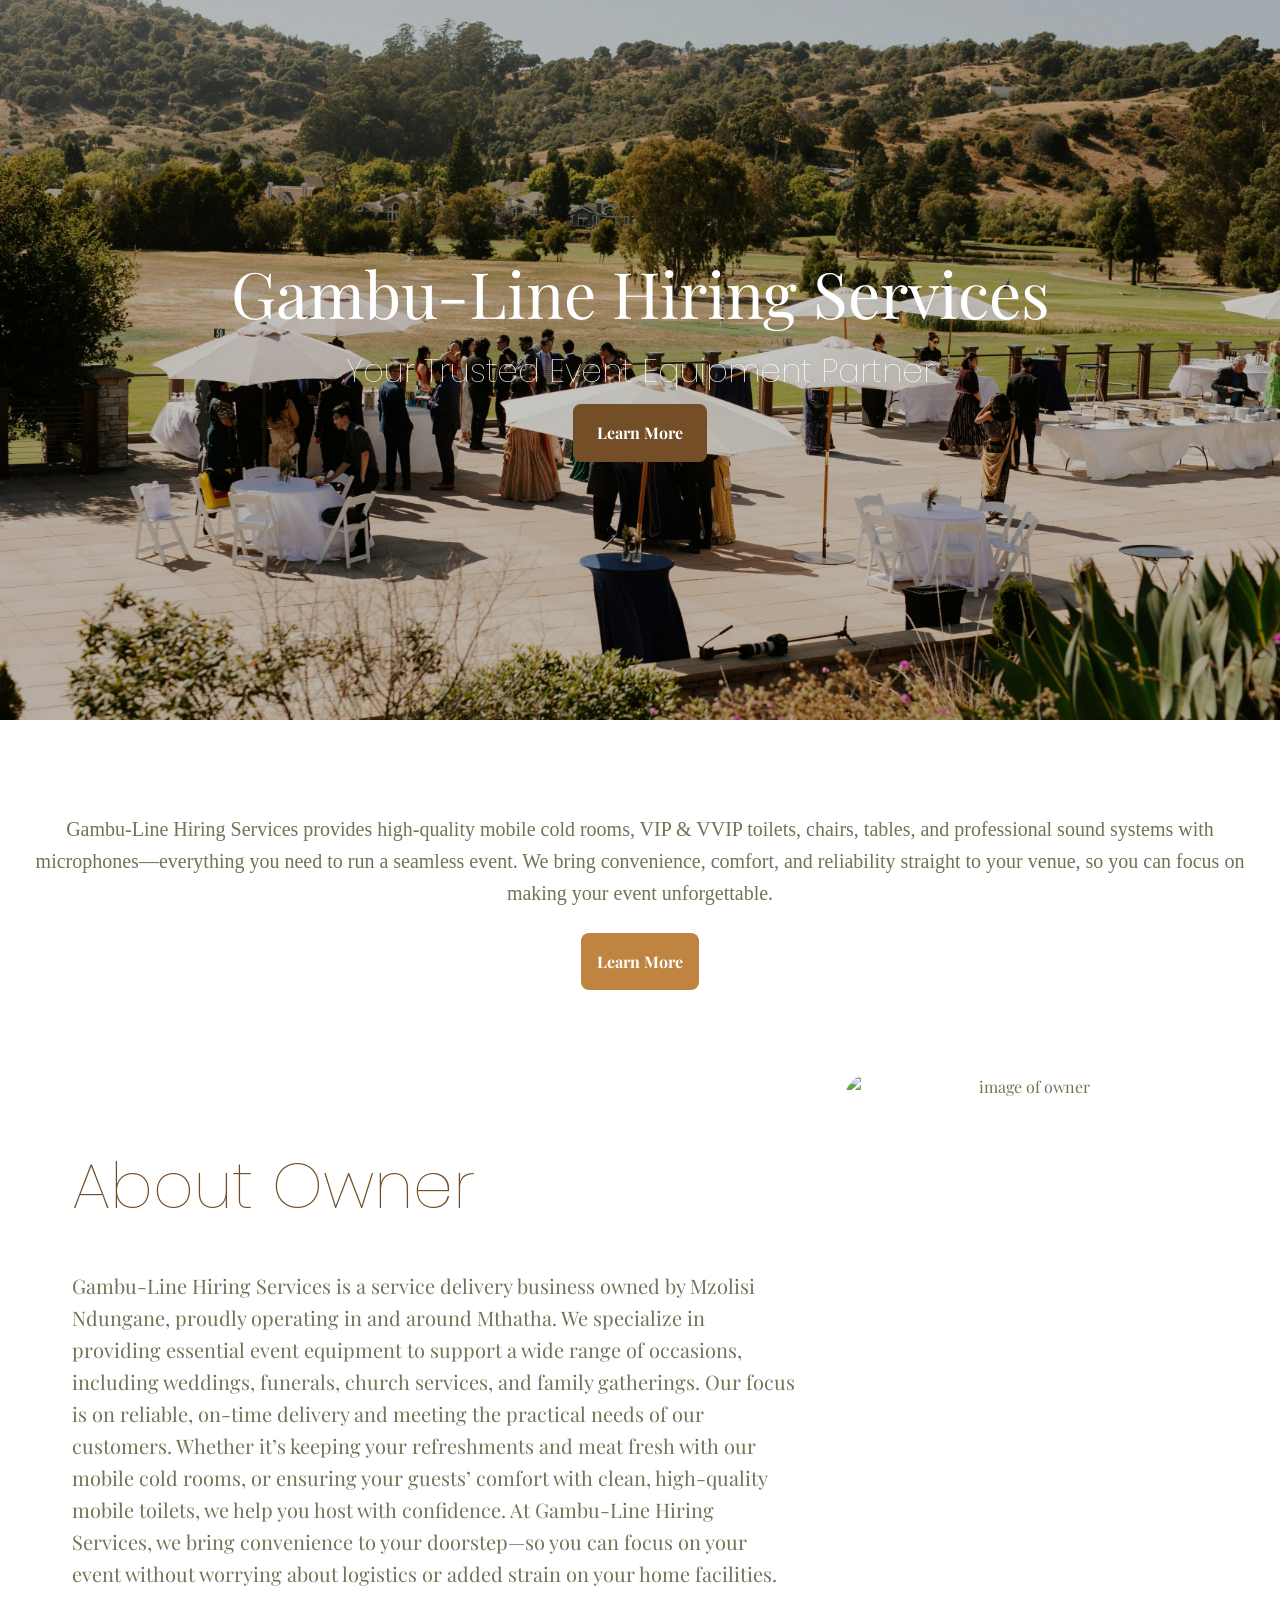
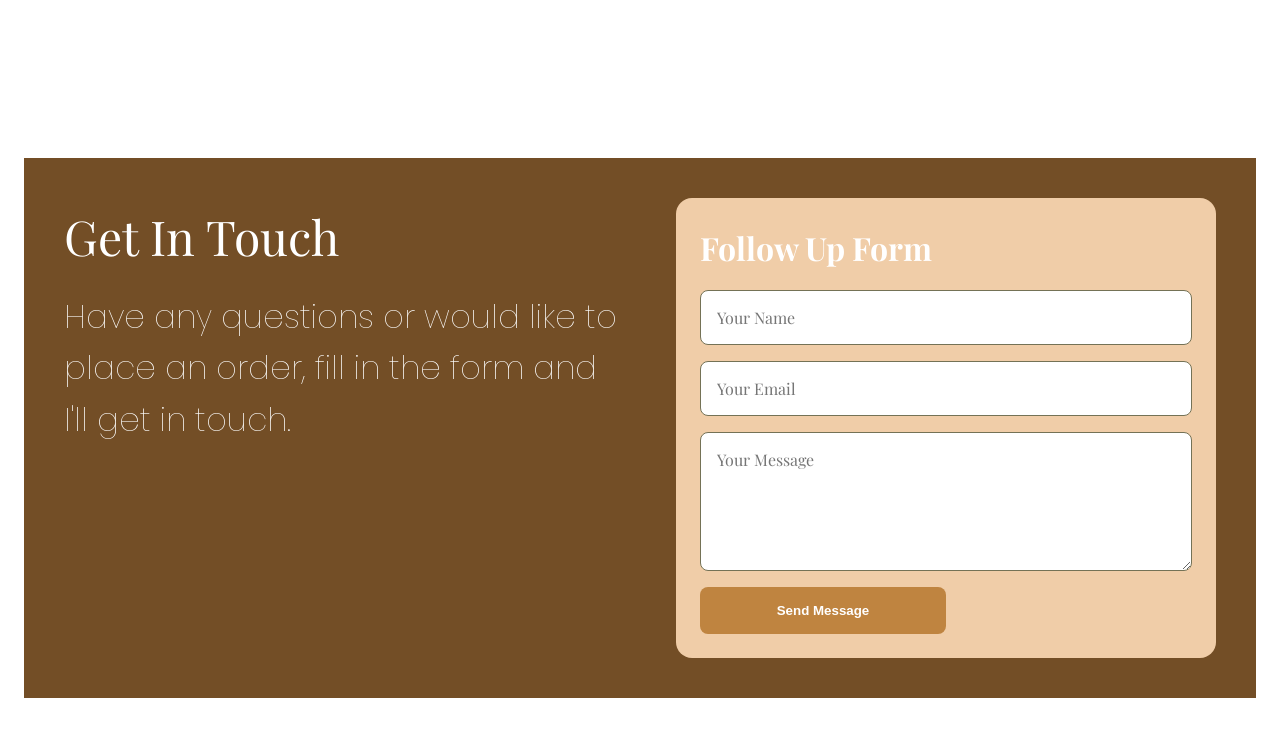
==== index.html @ dad594a6 "updated landing page added landing page background img" ====
<!DOCTYPE html>
<html lang="en">
<head>
    <meta charset="UTF-8">
    <title>Gambu-Line Hiring Services</title>
    <link rel="stylesheet" href="css/style.css">

    <!--  FONT playfair-->
    <link rel="preconnect" href="https://fonts.googleapis.com">
    <link rel="preconnect" href="https://fonts.gstatic.com" crossorigin>
    <link href="https://fonts.googleapis.com/css2?family=Playfair+Display:ital,wght@0,400..900;1,400..900&display=swap" rel="stylesheet">

<!--    font import Poppins-->
    <link rel="preconnect" href="https://fonts.googleapis.com">
    <link rel="preconnect" href="https://fonts.gstatic.com" crossorigin>
    <link href="https://fonts.googleapis.com/css2?family=Poppins:ital,wght@0,100;0,200;0,300;0,400;0,500;0,600;0,700;0,800;0,900;1,100;1,200;1,300;1,400;1,500;1,600;1,700;1,800;1,900&display=swap" rel="stylesheet">

    <script src="js/script.js" defer></script>
</head>
<body>
<main-header
homeLink="#home"
aboutLink="#about"
servicesLink="#services"
contactLink="#contact"
>
</main-header>
<!-- Home Section -->
<div class="home-container" id="home">
    <div class="home-text">
        <h1>Gambu-Line Hiring Services</h1>
        <h4>Your Trusted Event Equipment Partner</h4>

        <a href="#services" class ="cta-button"> Learn More</a>
    </div>
</div>
<!--about business section-->



<!-- Services Section -->
<div id="services" class="service-container">
    <div class="home-text">
    <h1>What We Offer</h1>
    <p> Gambu-Line Hiring Services provides high-quality mobile cold rooms, VIP & VVIP toilets, chairs, tables, and professional sound systems with microphones—everything you need to run a seamless event. We bring convenience, comfort, and reliability straight to your venue, so you can focus on making your event unforgettable.</p>
    <div class="service-content">


        <service-card
                imgLink="img/img5.jpeg"
                itemName="VIP Toilets">
        </service-card>
        <service-card
                imgLink="img/img8.jpeg"
                itemName="VVIP Toilets">
        </service-card>
        <service-card
                imgLink="img/img3.jpeg"
                itemName="Mobile Coldroom">
        </service-card>
        <service-card
                imgLink="img/img7.jpeg"
                itemName="Sound Systems">
        </service-card>
    </div>
    <a class="primary-button" href="html/services.html"> Learn More</a>
</div>
<!-- About Owner Section -->
<div id="about" class="about-container">
    <div class="about-content">
        <h1>About Owner</h1>
        <p>Gambu-Line Hiring Services is a service delivery business owned by Mzolisi Ndungane, proudly operating in and around Mthatha. We specialize in providing essential event equipment to support a wide range of occasions, including weddings, funerals, church services, and family gatherings.

            Our focus is on reliable, on-time delivery and meeting the practical needs of our customers. Whether it’s keeping your refreshments and meat fresh with our mobile cold rooms, or ensuring your guests’ comfort with clean, high-quality mobile toilets, we help you host with confidence.

            At Gambu-Line Hiring Services, we bring convenience to your doorstep—so you can focus on your event without worrying about logistics or added strain on your home facilities.</p>
    </div>
        <img class="about-img" src="img/img2.jpeg" width="400" height="600" alt="image of owner">

</div>
<!-- Contact Section -->
<div class="contact-section" id="contact">
    <div class="contact-content">
        <h3>Get In Touch</h3>
        <h2>Have any questions or would like to place an order, fill in the form and I'll get in touch.</h2>
    </div>
    <div class="contact-form">
            <form action="form.php" method="post" >
                <label>Follow Up Form</label>
                <input type="text" name="name" placeholder="Your Name" required>
                <input type="email" name="email" placeholder="Your Email" required>
                <textarea name="message" placeholder="Your Message" rows="5" required></textarea>
                <button type="submit" class="primary-button" value="submit">Send Message</button>

            </form>
        </div>



</div>
<main-footer></main-footer>

</body>
</html>
---- css/style.css ----
:root {
    /*colours*/
    --primary-colour: white;
    --secondary-color: #BF8440;
    --color-1: #747256;
    --color-2: hsl(31,70%,80%) ;
    --color-3: hsl(31,50%,30%);
    --color-4: darkgreen;

    /*font size*/
    --font-size-base: 1rem;
    --font-size-lg: 1.25rem;
    --font-size-xl: 2rem;
    --font-size-2xl: 3rem;
    --font-size-3xl: 4rem;

    /*border radius*/
    --radius-sm: 0.5rem;
    --radius-md: 1rem;
    --radius-lg: 1.5rem;

    /*padding*/
    --padding-sm: 0.5rem;
    --padding-md: 1rem;
    --padding-lg: 1.5rem;
    --padding-xl:2.5rem ;

    /*margin*/
    --margin-sm: 0.5rem;
    --margin-md: 1rem;
    --margin-lg: 1.5rem;

    /*gap*/
    --gap-sm: 1rem;
    --gap-md: 2rem;
    --gap-lg: 3rem;
}

* {
    margin: 0;
    padding: 0;
    box-sizing: border-box;
}

body {
    font-family: 'Playfair Display', serif;
    background-color: var(--primary-colour);
    color: var(--color-1);
    line-height: 1.6;
}

/*NAVIGATION*/

nav {
    position: sticky; /* Stick to the top */
    top: 0;
    background-color: var(--color-1);
    z-index: 1000; /* Ensure it stays above other content */
    padding: var(--padding-md);
}

nav ul {
    display: flex;
    justify-content: center;
    list-style: none;
    gap: var(--gap-md);
}


nav ul li a {
    text-decoration: none;
    color: var(--primary-colour);
    font-weight: bold;
}
nav a:hover{
    text-decoration: underline;
    color: #BF8440;
}
nav a:active{
    color:var(--color-3)
}

/*Home section*/
#home{
    background-image: linear-gradient(rgba(0, 0, 0, 0.2), rgba(0, 0, 0, 0.2)), url("../img/img9.jpg");
    background-size: cover;
    background-position: center;

}
.home-container {
    display: flex;
    align-items: center;
    text-align: center;
    justify-content: space-between;
    padding: var(--padding-lg);
    min-height: 80vh;
    gap: var(--gap-lg);
    background-color: var(--primary-colour);
}


.home-text {
    flex: 1;
}
.home-text h4 {
font-size: var(--font-size-xl);
    color: var(--primary-colour);
    font-family: Poppins, sans-serif;
    margin-bottom: var(--margin-sm);
    font-weight: lighter;
}

.home-text h1 {
    font-size: var(--font-size-3xl);
    color: var(--primary-colour);
    margin-bottom: var(--margin-md);
    line-height: 1.1;
    font-weight: lighter;
    animation: fadeInDown 1.2s ease-in; /* Heading animation */
}

.home-text p {
    margin-bottom: var(--margin-lg);
    font-family: SansSerif;
    font-size: var(--font-size-lg);
    animation: fadeInDown 0.6s ease-in; /* Subtext animation */
}

/* Keyframes for easing elements into the page */
@keyframes fadeInDown {
    from {
        transform: translateY(-50px);
        opacity: 0;
    }
    to {
        opacity: 1;
        transform: translateY(0);
    }
}

.cta-button {
    display: inline-block;
    padding: var(--padding-md) var(--padding-lg);
    background-color: var(--color-3);
    color: white;
    text-decoration: none;
    border-radius: var(--radius-sm);
    font-weight: bold;
}
.cta-button:hover{
    background-color: hsl(31,60%,20%);
    transform: translateY(-5px);
    transition: all 0.3s ease-in-out;

}

.home-img {
    flex: 1;
    display: flex;
    justify-content: center;

}

.home-img img {
    max-width: 100%;
    border-radius: var(--radius-md);
    animation:  fadeInDown 1.6s ease-in; /* Image fade animation */
}


/*SERVICE SECTION*/
.service-container h1{
    text-align: center;
    font-weight: lighter;
    font-family: Poppins, sans-serif;
    color: var(--primary-colour);
    font-size: var(--font-size-2xl);

}
.service-container{
    background-color: var(--primary-colour);
    padding: var(--padding-lg);
    flex-direction: column;
    text-align: center; /* Center the inline-flex cards */
}
.card-container {
    display: inline-flex; /* Allow cards to sit next to each other */
    flex-direction: column; /* Keep image and text stacked vertically */
    align-items: center; /* Center content within the card */
    padding: var(--padding-md); /* Internal padding */
    border-radius: var(--radius-md); /* Rounded corners */
    background-color: var(--color2);
    margin: var(--margin-md); /* Space between cards */
    max-width: 300px; /* Limit card width */
    vertical-align: top; /* Align cards at the top if they have different heights */
}

.card-container:hover {
    transform: translateY(-5px);
}

.card-img img {
    border-radius: var(--radius-md);
    object-fit: cover;
    margin-bottom: var(--margin-sm);
}

.card-content p {
    font-weight: bold;
    color: var(--primary-colour);
    font-size: var(--font-size-lg);
}
.primary-button{
    display: inline-block;
    padding:var(--padding-md);
    background-color: var(--secondary-color);
    color: white;
    text-decoration: none;
    border-radius: var(--radius-sm);
    font-weight: bold;
}
.primary-button:hover{
    background-color: var(--color-1);
}
/*Service Page*/
.services-landing-page {
    background-size: cover;
    background-position: center;
    width: 100%;
    min-height: 100vh;
    display: flex;
    justify-content: center;
    align-items: center;
    text-align: center;
    padding: var(--padding-lg);
}

.services-landing-content {
    color: var(--secondary-color);
    max-width: 800px;
}

.services-landing-content h2 {
    font-size: var(--font-size-2xl);
    margin-bottom: var(--margin-md);
    color: var(--primary-colour);
}

.services-landing-content p {
    font-size: var(--font-size-lg);
    font-family: Poppins, sans-serif;
    margin-bottom: var(--margin-md);
}

.cta-button {
    display: inline-block;
    padding: var(--padding-md) var(--padding-lg);
}


.services-page {
    background: var(--primary-colour);
    filter: brightness(70%);
    padding: var(--padding-lg);
    width: 100%;
}

.service-page-content {
    display: flex;
    flex-wrap: nowrap;
    justify-content: flex-start;
    align-items: stretch;
    gap: var(--gap-md);
    overflow-x: auto;
    padding: var(--padding-md) 0;
    scrollbar-width: thin;
    scrollbar-color: var(--secondary-color) transparent;
}

.service-page-content::-webkit-scrollbar {
    height: 8px;
}

.service-page-content::-webkit-scrollbar-thumb {
    background-color: var(--secondary-color);
    border-radius: var(--radius-sm);
}

.card-container-2{
    display: flex;
    flex-direction: column;
    flex: 0 0 auto;
    padding: var(--padding-md);
    border-radius: var(--radius-md);
    background-color: var(--color-2);
    box-shadow: 0 4px 8px rgba(0, 0, 0, 0.3);
    margin: var(--margin-sm);
    width: 450px;
    max-width: 80vw;
}
.card-container-2:hover{
    transform: translateY(-5px);
}

.card-container-2 ul{
    justify-content: center;
    color: var(--primary-colour);
    font-size:var(--font-size-lg);
    padding-left: var(--padding-md);
}
.card-container-2 h2 {
    text-align: center;
    color: var(--secondary-color);
    font-size: var(--font-size-xl);
    margin-bottom: var(--margin-md);
}

.card-container-2 .card-img img {
    border-radius: var(--radius-md);
    object-fit: cover;
    width: 100%;
    margin-bottom: var(--margin-md);
}

.services-page h1{
    font-size: var(--font-size-2xl);
    text-align: center;
    font-family: Poppins, sans-serif;
    color: var(--secondary-color);
    font-weight: normal;
}
.services-page-img{
    object-fit:cover;
    width: 100%;
    display: block;
    height: 100%;
    filter: brightness(70%);
}

/*About section*/
.about-container{
    display: inline-flex;
    flex-direction: row;
    padding: var(--padding-lg);
    min-height: 80vh;
    align-items: center;
    gap: var(--gap-lg);
    margin: var(--margin-lg);
}

.about-content{
    flex: 2; /* Take up 50% of the space */
    display: flex;
    flex-direction: column;
    gap: var(--gap-md);
}

.about-img {
    flex: 1; /* Take up 50% of the space */
    border-radius: var(--radius-lg);
    object-fit: cover;
    width: 100%; /* Ensure it fills its flex container */

}

.about-container h1{
    text-align: left;
    font-size: var(--font-size-3xl);
    color: var(--color-3);
    font-weight: lighter;
}

.about-container p{
    margin-bottom: var(--margin-lg);
    text-align: left;
    font-size: var(--font-size-lg);
}
/*form*/
.contact-section {
    padding: var(--padding-xl);
    background-color: var(--color-3);
    text-align: left;
    margin-bottom: var(--margin-lg);
    min-height: 60vh;
    gap:var(--gap-lg);
    display: flex;
    flex-direction: row;

}

.contact-content {
    text-align: left;
    width: 100%;
    display: flex;
    flex-direction: column;
    /*flex:1;*/
    justify-items: center;
    color: var(--primary-colour);
}

.contact-content h3 {
    font-size: var(--font-size-2xl);
    margin-bottom: var(--margin-md);
    align-items: center;
    font-weight: lighter;
}

.contact-content h2 {
    margin-bottom: var(--margin-lg);
    display: flex;
    font-family: Poppins, sans-serif;
    font-size: var(--font-size-xl);
    font-weight: lighter;
}

.contact-form form {
    display: flex;
    flex: 0.5;
    background-color: var(--color-2);
    flex-direction: column;
    gap: var(--gap-sm);
    width: 60vh;
    border-radius: var(--radius-md);
    padding: var(--padding-lg);
}

.contact-form input,
.contact-form textarea {
    width: 100%;
    padding: var(--padding-md);
    border: 1px solid var(--color-1);
    border-radius: var(--radius-sm);
    font-family: 'Playfair Display', serif;
    font-size: var(--font-size-base);
}

.contact-form button {
    cursor: pointer;
    border: none;
    width: 50%;
}
.contact-form label{
    font-size: var(--font-size-xl);
    font-weight: bold;
    color:var(--primary-colour)
}


/*Footer*/
.footer-container{
    background-color: var(--color-1);
    padding: var(--padding-lg);
    flex-direction: column;
    text-align: center; /* Center the inline-flex cards */
}
.footer-content{
    display: flex;
    color: var(--primary-colour);
    flex-direction: row;
    text-align: left;
    gap: var(--gap-lg);
    justify-content: space-evenly;
    font-family: 'SansSerif';
}
.footer-content h3{
    font-size: var(--font-size-xl);
}
.footer-content p{
    font-size: var(--font-size-lg);
}


/*make the website responsive*/
@media (max-width: 768px) {
    :root {
        --font-size-3xl: 2rem;
        --font-size-2xl: 1.5rem;
        --font-size-xl: 1.25rem;
        --font-size-lg: 1.125rem;
        --font-size-base: 1rem;
    }

    .home-container, 
    .about-container, 
    .contact-section {
        flex-direction: column;
        text-align: center;
    }

    .home-text, .about-content, .contact-content {
        flex: none;
        width: 100%;
        height: 100%;
        font-size: var(--font-size-base);
    }
    .home-text{
        text-align: left;
    }

    .home-img, .about-img {
        width: 100%;
        max-width: 400px;
        margin: 0 auto;
    }

    .about-container h1, .contact-content h3, .contact-content h2 {
        text-align: center;
    }

    .contact-form form {
        width: 100%;
        max-width: 100%;
    }

    .footer-content {
        flex-direction: column;
        gap: var(--gap-md);
        text-align: center;
    }

    nav ul {
        flex-wrap: wrap;
        gap: var(--gap-sm);
    }

    .service-page-content {
        flex-direction: column;
        align-items: center;
        overflow-x: hidden; /* Disable horizontal scroll for column layout */
    }

    .service-container .card-container {
        width: 100%; /* Ensure cards take full width on small screens */
        max-width: 100%; /* Allow cards to take full width */
        margin: var(--margin-sm) 0; /* Adjust margin for stacked cards */
    }

    .card-container-2 {
        width: 100%;
        max-width: 100%; /* Ensure cards take full width on small screens */
    }

    .card-container-2 ul {
        padding-left: var(--padding-lg); /* Adjust padding for list items */
    }

    .card-container-2 h2 {
        font-size: var(--font-size-xl); /* Adjust heading size for smaller screens */
    }

    .card-container-2 .card-img img {
        width: 100%; /* Ensure images fill the card width */
    }

    .card-container-2 .card-img {
        height: 250px; /* Set a fixed height for the image container */
    }

    .card-container-2 .card-content-2 {
        padding: var(--padding-sm); /* Adjust padding for card content */
    }
}
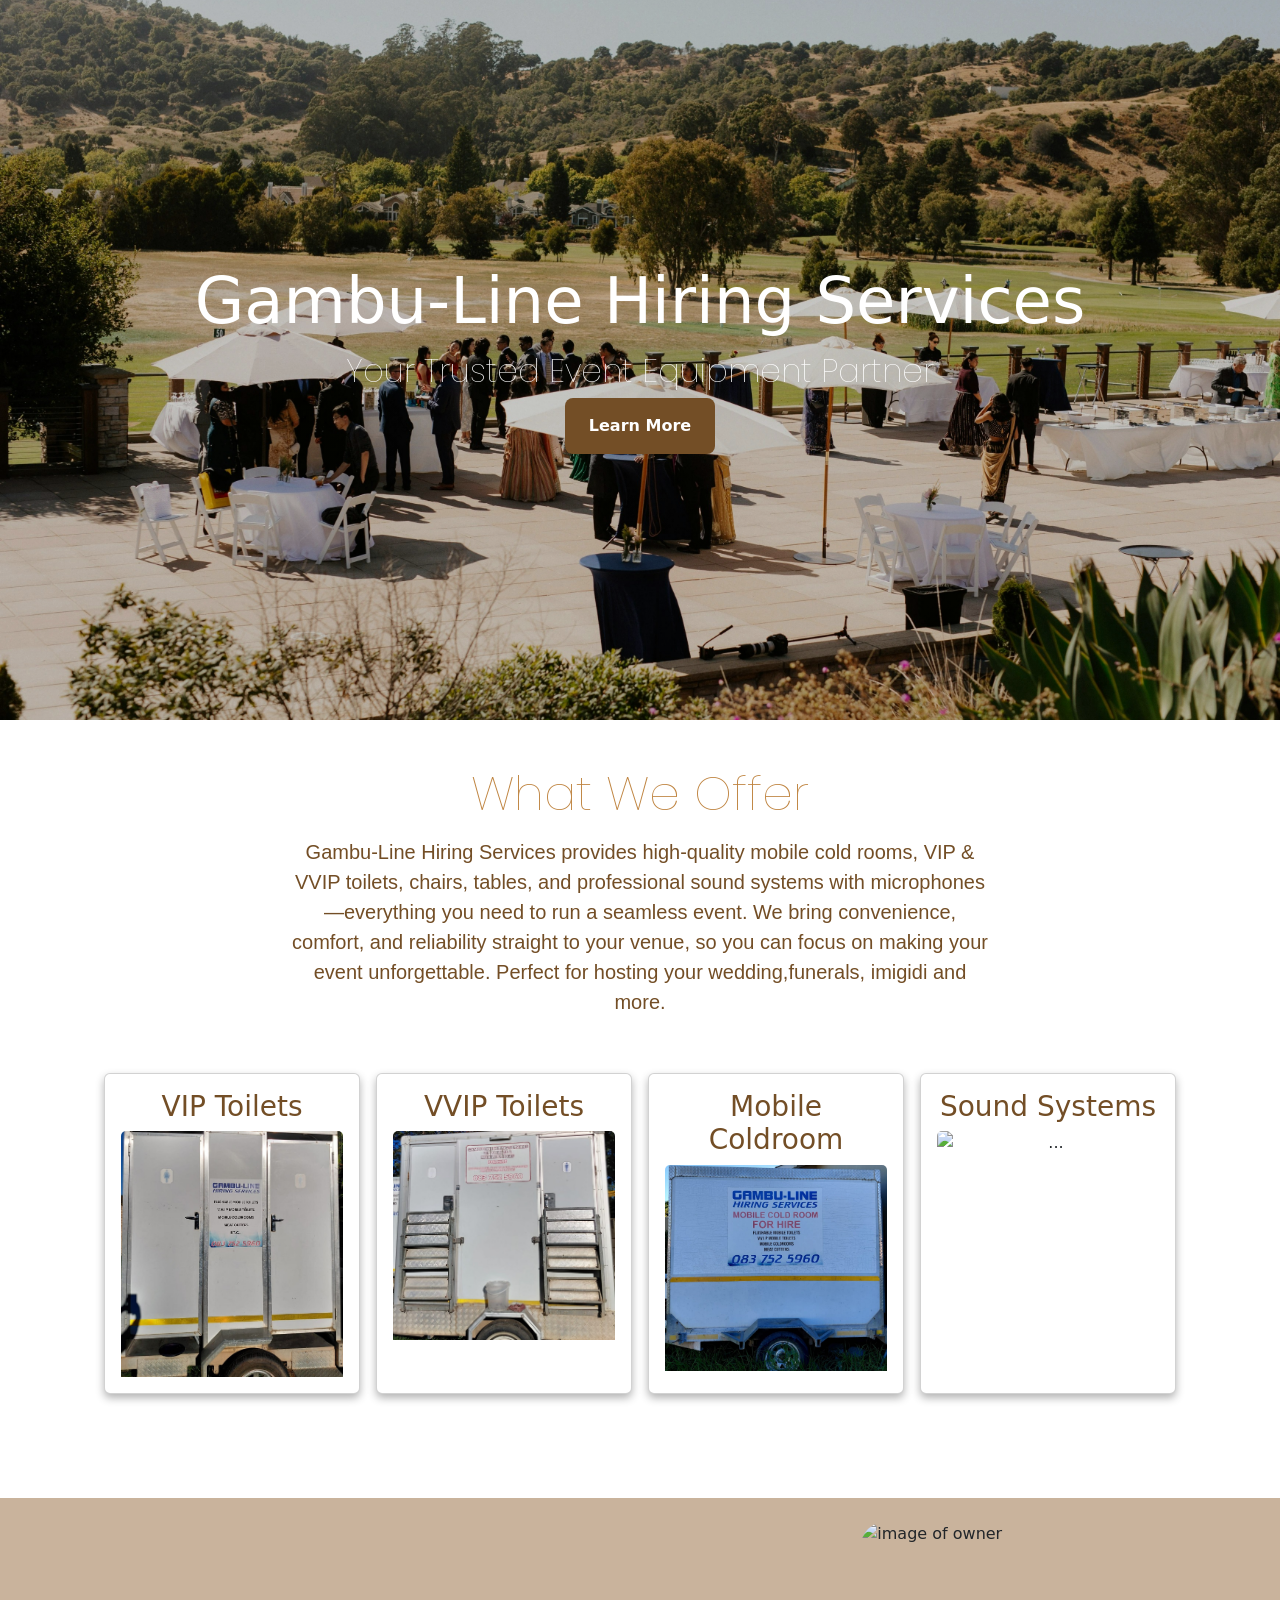
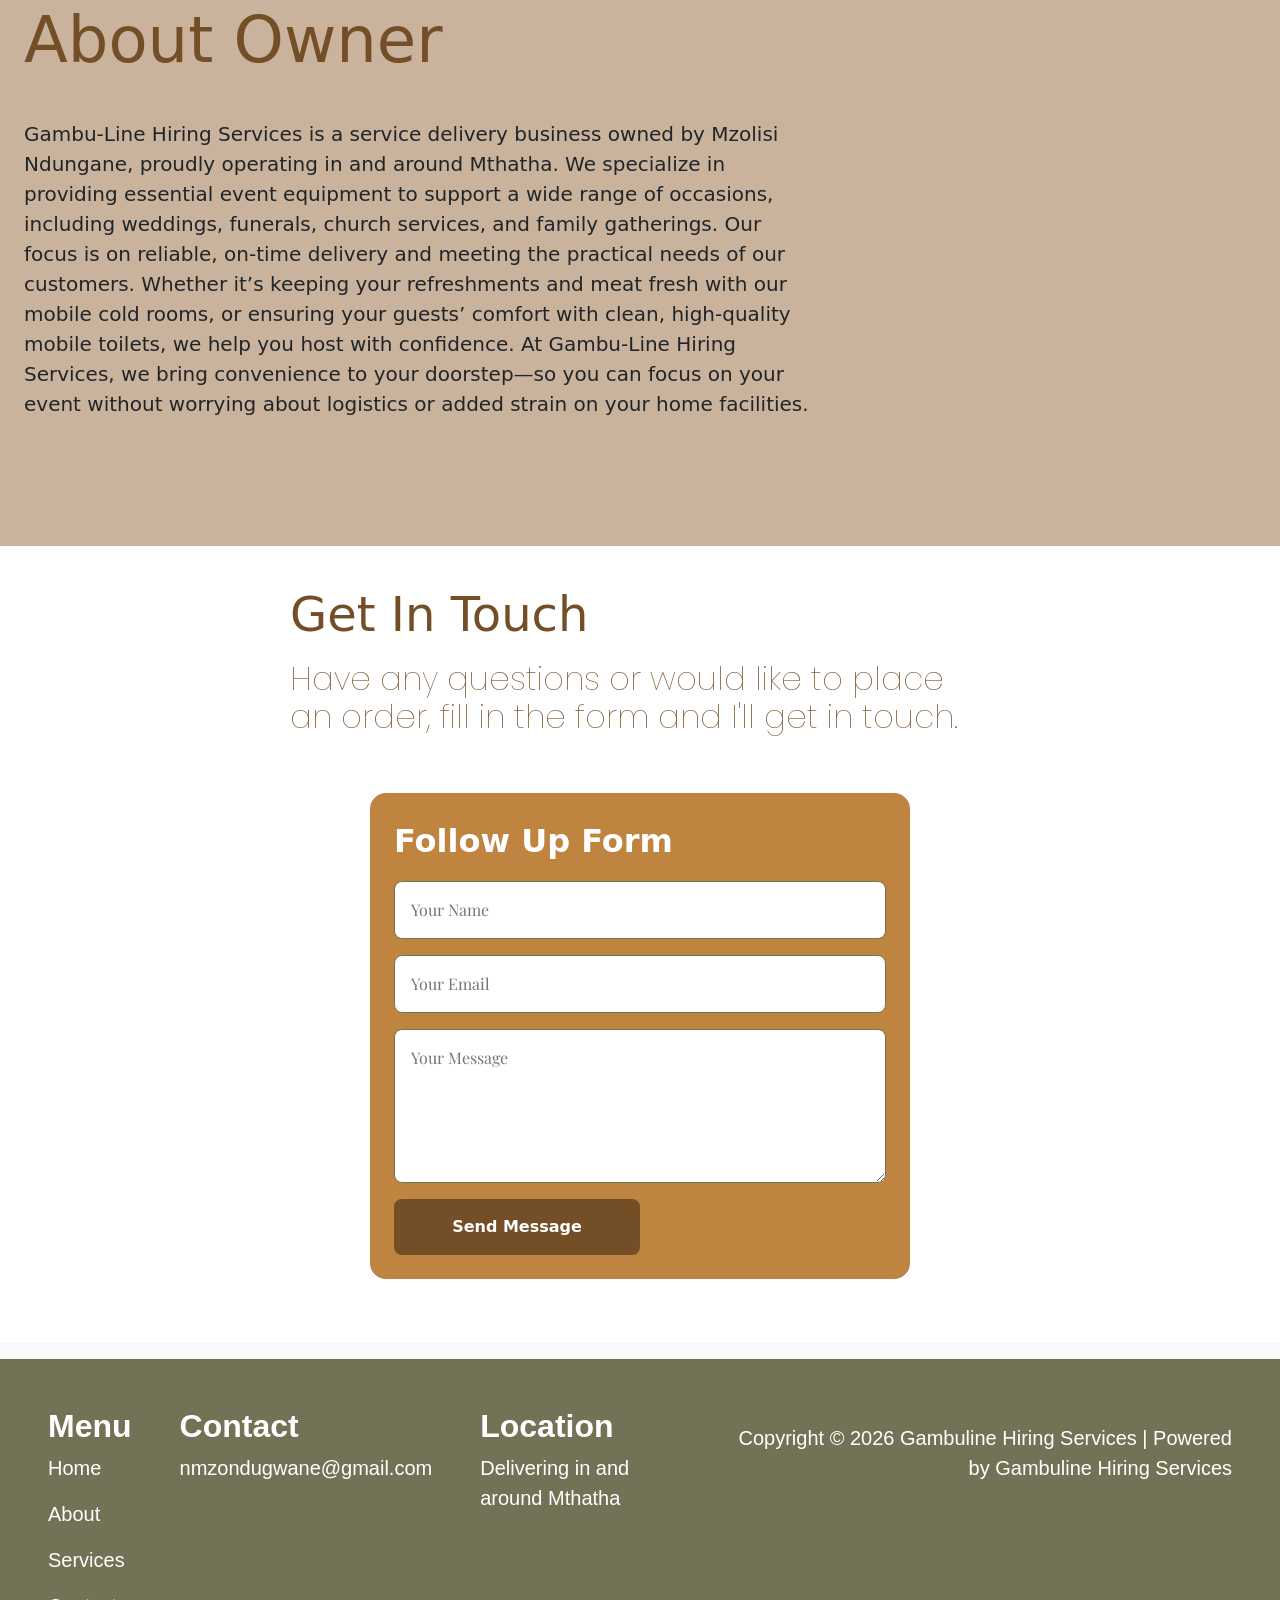
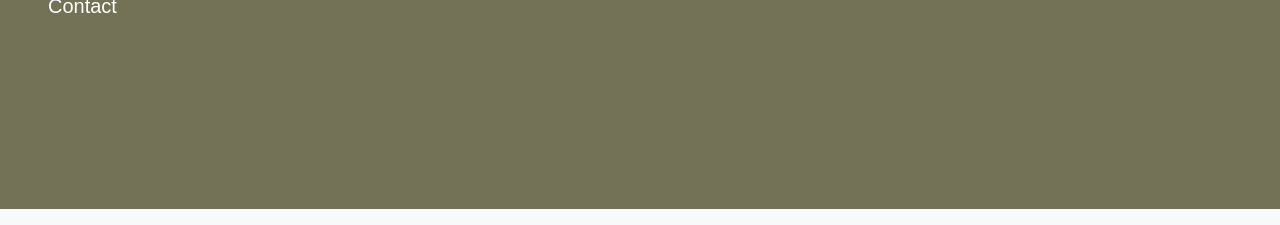
==== commit 3e7558c8: "updated landing page added landing page background img" ====
--- a/index.html
+++ b/index.html
@@ -4,6 +4,9 @@
     <meta charset="UTF-8">
     <title>Gambu-Line Hiring Services</title>
     <link rel="stylesheet" href="css/style.css">
+
+    <!--bootstrap-->
+    <link rel ="stylesheet" href="https://cdn.jsdelivr.net/npm/bootstrap@5.3.0/dist/css/bootstrap.min.css" integrity="sha384-9ndCyUaIbzAi2FUVXJi0CjmCapSmO7SnpJef0486qhLnuZ2cdeRhO02iuK6FUUVM" crossorigin="anonymous">
 
     <!--  FONT playfair-->
     <link rel="preconnect" href="https://fonts.googleapis.com">
@@ -34,39 +37,58 @@
         <a href="#services" class ="cta-button"> Learn More</a>
     </div>
 </div>
-<!--about business section-->
+
+<!-- Services Section -->
 
 
+    <div id="services" class="service-container">
+        <div class="home-text">
+            <div class="mx-auto" style="width: 700px;">
+                <h1>What We Offer</h1>
+                <p> Gambu-Line Hiring Services provides high-quality mobile cold rooms, VIP & VVIP toilets, chairs, tables, and professional sound systems with microphones—everything you need to run a seamless event. We bring convenience, comfort, and reliability straight to your venue, so you can focus on making your event unforgettable.
+                    Perfect for hosting your wedding,funerals, imigidi and more.
+                </p>
+            </div>
+            </div>
 
-<!-- Services Section -->
-<div id="services" class="service-container">
-    <div class="home-text">
-    <h1>What We Offer</h1>
-    <p> Gambu-Line Hiring Services provides high-quality mobile cold rooms, VIP & VVIP toilets, chairs, tables, and professional sound systems with microphones—everything you need to run a seamless event. We bring convenience, comfort, and reliability straight to your venue, so you can focus on making your event unforgettable.</p>
-    <div class="service-content">
+                <div class="card-container">
+                    <div class="card" style="width: 18rem;">
+                        <h3 class="card-text">VIP Toilets</h3>
+                        <img src="img/img5.jpeg" class="card-img-top" alt="...">
+                        <div class="card-description">
+                            <p>Our VIP toilets are designed for comfort and hygiene, featuring foot-flush systems, running water sinks, and essential amenities. Perfect for weddings, funerals, and other events where guest comfort is a priority.</p>
+                        </div>
+                    </div>
 
 
-        <service-card
-                imgLink="img/img5.jpeg"
-                itemName="VIP Toilets">
-        </service-card>
-        <service-card
-                imgLink="img/img8.jpeg"
-                itemName="VVIP Toilets">
-        </service-card>
-        <service-card
-                imgLink="img/img3.jpeg"
-                itemName="Mobile Coldroom">
-        </service-card>
-        <service-card
-                imgLink="img/img7.jpeg"
-                itemName="Sound Systems">
-        </service-card>
-    </div>
-    <a class="primary-button" href="html/services.html"> Learn More</a>
-</div>
+                    <div class="card" style="width: 18rem;">
+                        <h3 class="card-text">VVIP Toilets</h3>
+                        <img src="img/img8.jpeg" class="card-img-top" alt="...">
+                        <div class="card-description">
+                            <p>Our VVIP toilets are designed for luxury and comfort, featuring premium fixtures, running water sinks, and essential amenities. Perfect for high-end events where guest satisfaction is paramount.</p>
+                        </div>
+                    </div>
+
+                    <div class="card" style="width: 18rem;">
+                        <h3 class="card-text">Mobile Coldroom</h3>
+                         <img src="img/img3.jpeg" class="card-img-top" alt="...">
+                        <div class="card-description">
+                            <p>Our mobile cold rooms are designed to keep your food and beverages at the perfect temperature, ensuring they stay fresh and appetizing throughout your event.</p>
+                        </div>
+                    </div>
+                    <div class="card" style="width: 18rem;">
+                        <h3 class="card-text">Sound Systems</h3>
+                          <img src="img/img7.jpg" class="card-img-top" alt="...">
+                        <div class="card-description">
+                            <p>Our sound systems are designed to deliver crystal-clear audio for your events, ensuring that every moment is captured and enjoyed.</p>
+                        </div>
+                    </div>
+                </div>
+
+        </div>
+
 <!-- About Owner Section -->
-<div id="about" class="about-container">
+<section id="about" class="about-container">
     <div class="about-content">
         <h1>About Owner</h1>
         <p>Gambu-Line Hiring Services is a service delivery business owned by Mzolisi Ndungane, proudly operating in and around Mthatha. We specialize in providing essential event equipment to support a wide range of occasions, including weddings, funerals, church services, and family gatherings.
@@ -77,7 +99,7 @@
     </div>
         <img class="about-img" src="img/img2.jpeg" width="400" height="600" alt="image of owner">
 
-</div>
+</section>
 <!-- Contact Section -->
 <div class="contact-section" id="contact">
     <div class="contact-content">
@@ -96,9 +118,35 @@
         </div>
 
 
+</div>
 
-</div>
-<main-footer></main-footer>
+<footer class="footer mt-auto py-3 bg-light">
+    <div class="footer-container">
+            <div class="footer-content">
+                <div class="word">
+                    <h3> Menu</h3>
+                    <p><a href="#home">Home</a></p>
+                    <p><a href="#about">About</a></p>
+                    <p><a href="#services">Services</a></p>
+                    <p><a href="#contact">Contact</a></p>
+                </div>
+                <div class="word">
+                <h3>Contact</h3>
+                <p>nmzondugwane@gmail.com</p>
+                </div>
+                <div class="word">
+                <h3> Location</h3>
+                <p>Delivering in and around Mthatha</p>
+                </div>
+                <div class="copyright">
+                    <p>Copyright © 2026 Gambuline Hiring Services | Powered by Gambuline Hiring Services</p>
+                </div>
+
+
+            </div>
+    </div>
+
+</footer>
 
 </body>
 </html>
--- a/css/style.css
+++ b/css/style.css
@@ -108,6 +108,7 @@
     font-family: Poppins, sans-serif;
     margin-bottom: var(--margin-sm);
     font-weight: lighter;
+    animation: fadeInDown 0.6s ease-in; /* Subtext animation */
 }
 
 .home-text h1 {
@@ -119,12 +120,6 @@
     animation: fadeInDown 1.2s ease-in; /* Heading animation */
 }
 
-.home-text p {
-    margin-bottom: var(--margin-lg);
-    font-family: SansSerif;
-    font-size: var(--font-size-lg);
-    animation: fadeInDown 0.6s ease-in; /* Subtext animation */
-}
 
 /* Keyframes for easing elements into the page */
 @keyframes fadeInDown {
@@ -173,7 +168,7 @@
     text-align: center;
     font-weight: lighter;
     font-family: Poppins, sans-serif;
-    color: var(--primary-colour);
+    color: var(--secondary-color);
     font-size: var(--font-size-2xl);
 
 }
@@ -181,34 +176,64 @@
     background-color: var(--primary-colour);
     padding: var(--padding-lg);
     flex-direction: column;
+    justify-items: center;
     text-align: center; /* Center the inline-flex cards */
-}
+    margin: var(--margin-lg);
+}
+.home-text p {
+    margin-bottom: var(--margin-lg);
+    font-family: Poppins, sans-serif;
+    font-size: var(--font-size-lg);
+    color: var(--color-3);
+
+}
+
 .card-container {
-    display: inline-flex; /* Allow cards to sit next to each other */
-    flex-direction: column; /* Keep image and text stacked vertically */
-    align-items: center; /* Center content within the card */
-    padding: var(--padding-md); /* Internal padding */
+    display: flex; /* Allow cards to sit next to each other */
+    justify-items: center;
+    padding: var(--padding-lg); /* Internal padding */
     border-radius: var(--radius-md); /* Rounded corners */
-    background-color: var(--color2);
-    margin: var(--margin-md); /* Space between cards */
-    max-width: 300px; /* Limit card width */
-    vertical-align: top; /* Align cards at the top if they have different heights */
-}
-
-.card-container:hover {
+    margin: var(--margin-lg); /* Space between cards */
+    /*vertical-align: top;  Align cards at the top if they have different heights */
+}
+.card{
+    display: flex;
+    flex-direction: column;
+    align-items: center;
+    text-align: center;
+    padding: var(--padding-md);
+    border-radius: var(--radius-md);
+    background-color: var(--color-2);
+    box-shadow: 0 4px 8px rgba(0, 0, 0, 0.3);
+    margin: var(--margin-sm);
+}
+.card-description{
+    display: none;
+    font-size: var(--font-size-base);
+}
+.card:hover{
     transform: translateY(-5px);
-}
-
-.card-img img {
+    transition: all 0.3s ease-in-out;
+}
+.card:hover .card-description{
+    display: block;
+
+}
+.card:hover .card-img-top{
+    display:none;
+}
+
+.card-img-img {
     border-radius: var(--radius-md);
     object-fit: cover;
     margin-bottom: var(--margin-sm);
-}
-
-.card-content p {
-    font-weight: bold;
-    color: var(--primary-colour);
-    font-size: var(--font-size-lg);
+    height: var(--font-size-xl);
+
+}
+
+.card h3{
+    font-weight: lighter;
+    color: var(--color-3);
 }
 .primary-button{
     display: inline-block;
@@ -222,6 +247,7 @@
 .primary-button:hover{
     background-color: var(--color-1);
 }
+
 /*Service Page*/
 .services-landing-page {
     background-size: cover;
@@ -342,10 +368,9 @@
     display: inline-flex;
     flex-direction: row;
     padding: var(--padding-lg);
-    min-height: 80vh;
     align-items: center;
     gap: var(--gap-lg);
-    margin: var(--margin-lg);
+    background:hsl(31,30%,70%);
 }
 
 .about-content{
@@ -378,31 +403,33 @@
 /*form*/
 .contact-section {
     padding: var(--padding-xl);
-    background-color: var(--color-3);
+    background-color: var(--primary-colour);
     text-align: left;
     margin-bottom: var(--margin-lg);
     min-height: 60vh;
-    gap:var(--gap-lg);
-    display: flex;
-    flex-direction: row;
+    gap:var(--gap-md);
+    display: flex;
+    flex-direction: column;
+    align-items: center;
+
 
 }
 
 .contact-content {
     text-align: left;
-    width: 100%;
-    display: flex;
+    width: 700px;
     flex-direction: column;
     /*flex:1;*/
     justify-items: center;
-    color: var(--primary-colour);
+    color: var(--color-3);
 }
 
 .contact-content h3 {
     font-size: var(--font-size-2xl);
     margin-bottom: var(--margin-md);
-    align-items: center;
-    font-weight: lighter;
+    flex-direction: column;
+    font-weight: normal;
+
 }
 
 .contact-content h2 {
@@ -416,7 +443,7 @@
 .contact-form form {
     display: flex;
     flex: 0.5;
-    background-color: var(--color-2);
+    background-color: var(--secondary-color);
     flex-direction: column;
     gap: var(--gap-sm);
     width: 60vh;
@@ -438,6 +465,7 @@
     cursor: pointer;
     border: none;
     width: 50%;
+    background-color: var(--color-3);
 }
 .contact-form label{
     font-size: var(--font-size-xl);
@@ -451,7 +479,8 @@
     background-color: var(--color-1);
     padding: var(--padding-lg);
     flex-direction: column;
-    text-align: center; /* Center the inline-flex cards */
+    height:50vh;
+    text-align: left; /* Center the inline-flex cards */
 }
 .footer-content{
     display: flex;
@@ -459,14 +488,28 @@
     flex-direction: row;
     text-align: left;
     gap: var(--gap-lg);
-    justify-content: space-evenly;
-    font-family: 'SansSerif';
+    padding: var(--padding-lg);
+    font-family: Poppins, sans-serif;
 }
 .footer-content h3{
+    font-weight: bold;
     font-size: var(--font-size-xl);
 }
 .footer-content p{
     font-size: var(--font-size-lg);
+}
+.footer-content a{
+    font-size: var(--font-size-lg);
+    color: var(--primary-colour);
+    text-align: center;
+    margin-top: var(--margin-md);
+    text-decoration: none;
+ }
+.copyright{
+    text-align: right;
+    color: var(--primary-colour);
+    font-size: var(--font-size-base);
+    margin-top: var(--margin-md);
 }
 
 
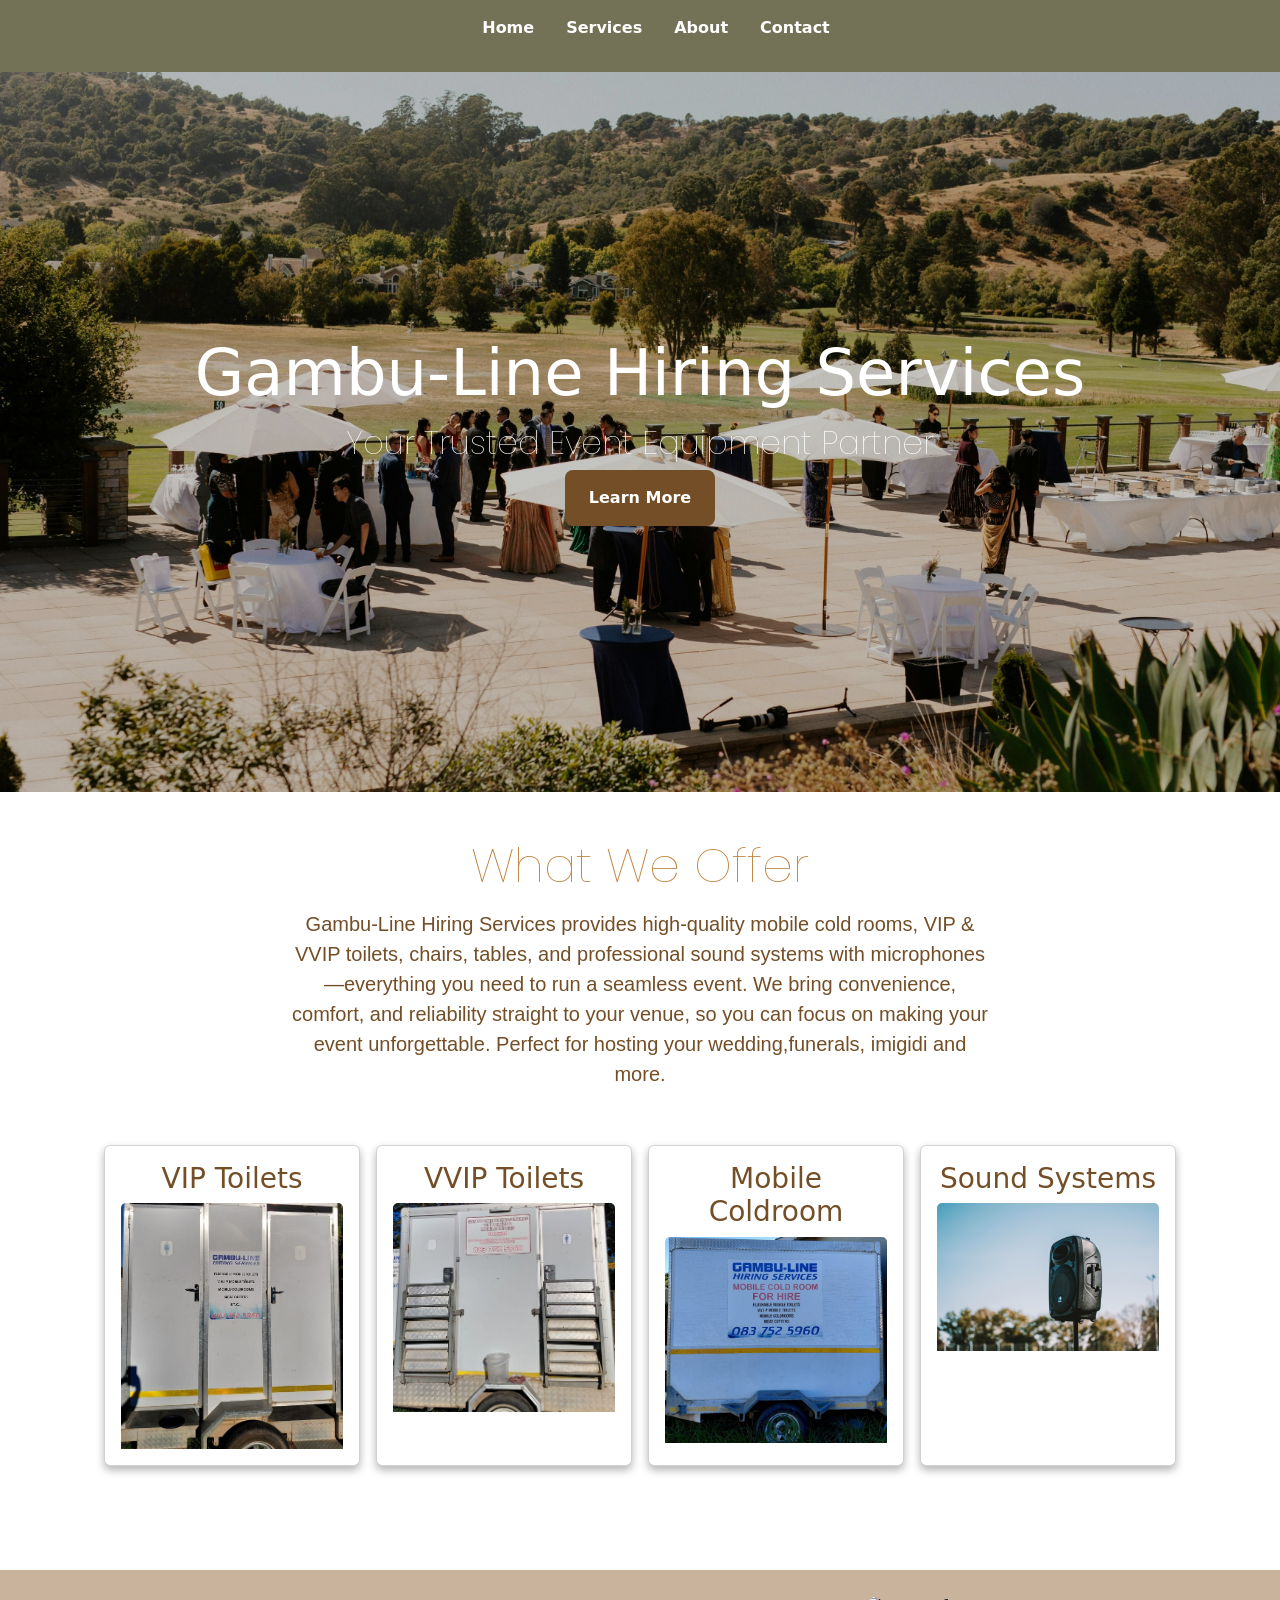
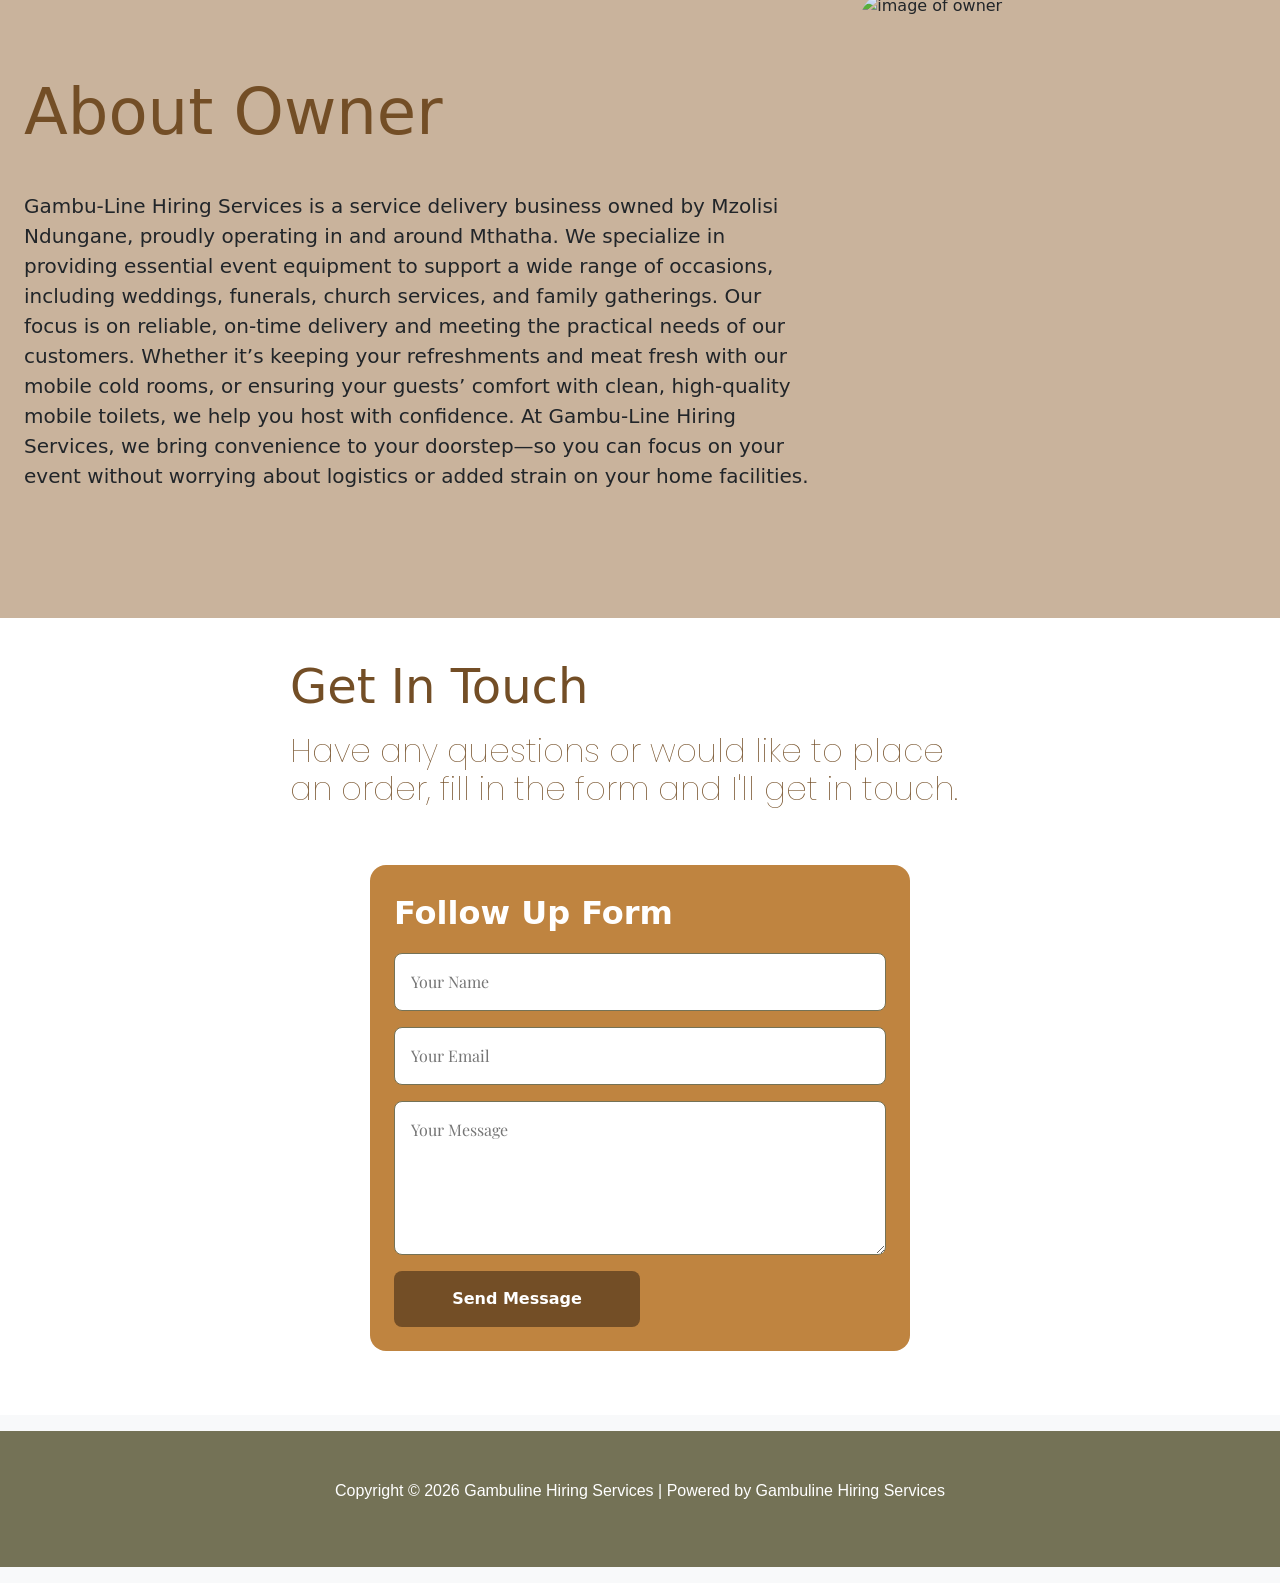
==== commit 8463286b: "overall update to website" ====
--- a/index.html
+++ b/index.html
@@ -30,6 +30,7 @@
 </main-header>
 <!-- Home Section -->
 <div class="home-container" id="home">
+
     <div class="home-text">
         <h1>Gambu-Line Hiring Services</h1>
         <h4>Your Trusted Event Equipment Partner</h4>
@@ -41,7 +42,7 @@
 <!-- Services Section -->
 
 
-    <div id="services" class="service-container">
+    <section id="services" class="service-container">
         <div class="home-text">
             <div class="mx-auto" style="width: 700px;">
                 <h1>What We Offer</h1>
@@ -85,7 +86,7 @@
                     </div>
                 </div>
 
-        </div>
+        </section>
 
 <!-- About Owner Section -->
 <section id="about" class="about-container">
@@ -107,7 +108,8 @@
         <h2>Have any questions or would like to place an order, fill in the form and I'll get in touch.</h2>
     </div>
     <div class="contact-form">
-            <form action="form.php" method="post" >
+        <form action="https://api.web3forms.com/submit" method="POST">
+            <input type="hidden" name="access_key" value="aa1c3149-741c-4fbe-a208-85931c54e3c8">
                 <label>Follow Up Form</label>
                 <input type="text" name="name" placeholder="Your Name" required>
                 <input type="email" name="email" placeholder="Your Email" required>
@@ -123,26 +125,7 @@
 <footer class="footer mt-auto py-3 bg-light">
     <div class="footer-container">
             <div class="footer-content">
-                <div class="word">
-                    <h3> Menu</h3>
-                    <p><a href="#home">Home</a></p>
-                    <p><a href="#about">About</a></p>
-                    <p><a href="#services">Services</a></p>
-                    <p><a href="#contact">Contact</a></p>
-                </div>
-                <div class="word">
-                <h3>Contact</h3>
-                <p>nmzondugwane@gmail.com</p>
-                </div>
-                <div class="word">
-                <h3> Location</h3>
-                <p>Delivering in and around Mthatha</p>
-                </div>
-                <div class="copyright">
-                    <p>Copyright © 2026 Gambuline Hiring Services | Powered by Gambuline Hiring Services</p>
-                </div>
-
-
+                <p>Copyright © 2026 Gambuline Hiring Services | Powered by Gambuline Hiring Services</p>
             </div>
     </div>
 
--- a/css/style.css
+++ b/css/style.css
@@ -50,6 +50,13 @@
 }
 
 /*NAVIGATION*/
+.menu-toggle {
+    display: none; /* Hide the menu toggle by default */
+    font-size: 28px;
+    background: none;
+    border: none;
+    cursor: pointer;
+}
 
 nav {
     position: sticky; /* Stick to the top */
@@ -64,6 +71,11 @@
     justify-content: center;
     list-style: none;
     gap: var(--gap-md);
+}
+nav ul.show {
+    display: flex; /* Show the menu when toggled */
+    flex-direction: column; /* Stack items vertically on small screens */
+    align-items: center; /* Center items */
 }
 
 
@@ -479,32 +491,24 @@
     background-color: var(--color-1);
     padding: var(--padding-lg);
     flex-direction: column;
-    height:50vh;
+    height: fit-content;
     text-align: left; /* Center the inline-flex cards */
 }
 .footer-content{
     display: flex;
     color: var(--primary-colour);
     flex-direction: row;
-    text-align: left;
+    text-align: center;
     gap: var(--gap-lg);
+    justify-content: center;
     padding: var(--padding-lg);
     font-family: Poppins, sans-serif;
 }
-.footer-content h3{
-    font-weight: bold;
-    font-size: var(--font-size-xl);
-}
+
 .footer-content p{
-    font-size: var(--font-size-lg);
-}
-.footer-content a{
-    font-size: var(--font-size-lg);
-    color: var(--primary-colour);
-    text-align: center;
-    margin-top: var(--margin-md);
-    text-decoration: none;
- }
+    font-size: var(--font-size-base);
+}
+
 .copyright{
     text-align: right;
     color: var(--primary-colour);
@@ -522,15 +526,27 @@
         --font-size-lg: 1.125rem;
         --font-size-base: 1rem;
     }
+    nav ul {
+        display:none;
+        flex-wrap: wrap;
+        gap: var(--gap-sm);
+    }
+    .menu-toggle{
+        display: block;
+        justify-content: right;
+        color: var(--primary-colour);
+    }
+
 
     .home-container, 
-    .about-container, 
+    .about-container,
+    .service-container,
     .contact-section {
         flex-direction: column;
         text-align: center;
     }
 
-    .home-text, .about-content, .contact-content {
+    .home-text, .about-content, .contact-content, .service-page-content {
         flex: none;
         width: 100%;
         height: 100%;
@@ -561,10 +577,7 @@
         text-align: center;
     }
 
-    nav ul {
-        flex-wrap: wrap;
-        gap: var(--gap-sm);
-    }
+
 
     .service-page-content {
         flex-direction: column;
@@ -604,3 +617,11 @@
     }
 }
 
+@media (max-width: 480px){
+    .nav ul {
+        flex-direction: column;
+        gap: var(--gap-sm);
+        display:none;
+    }
+
+}
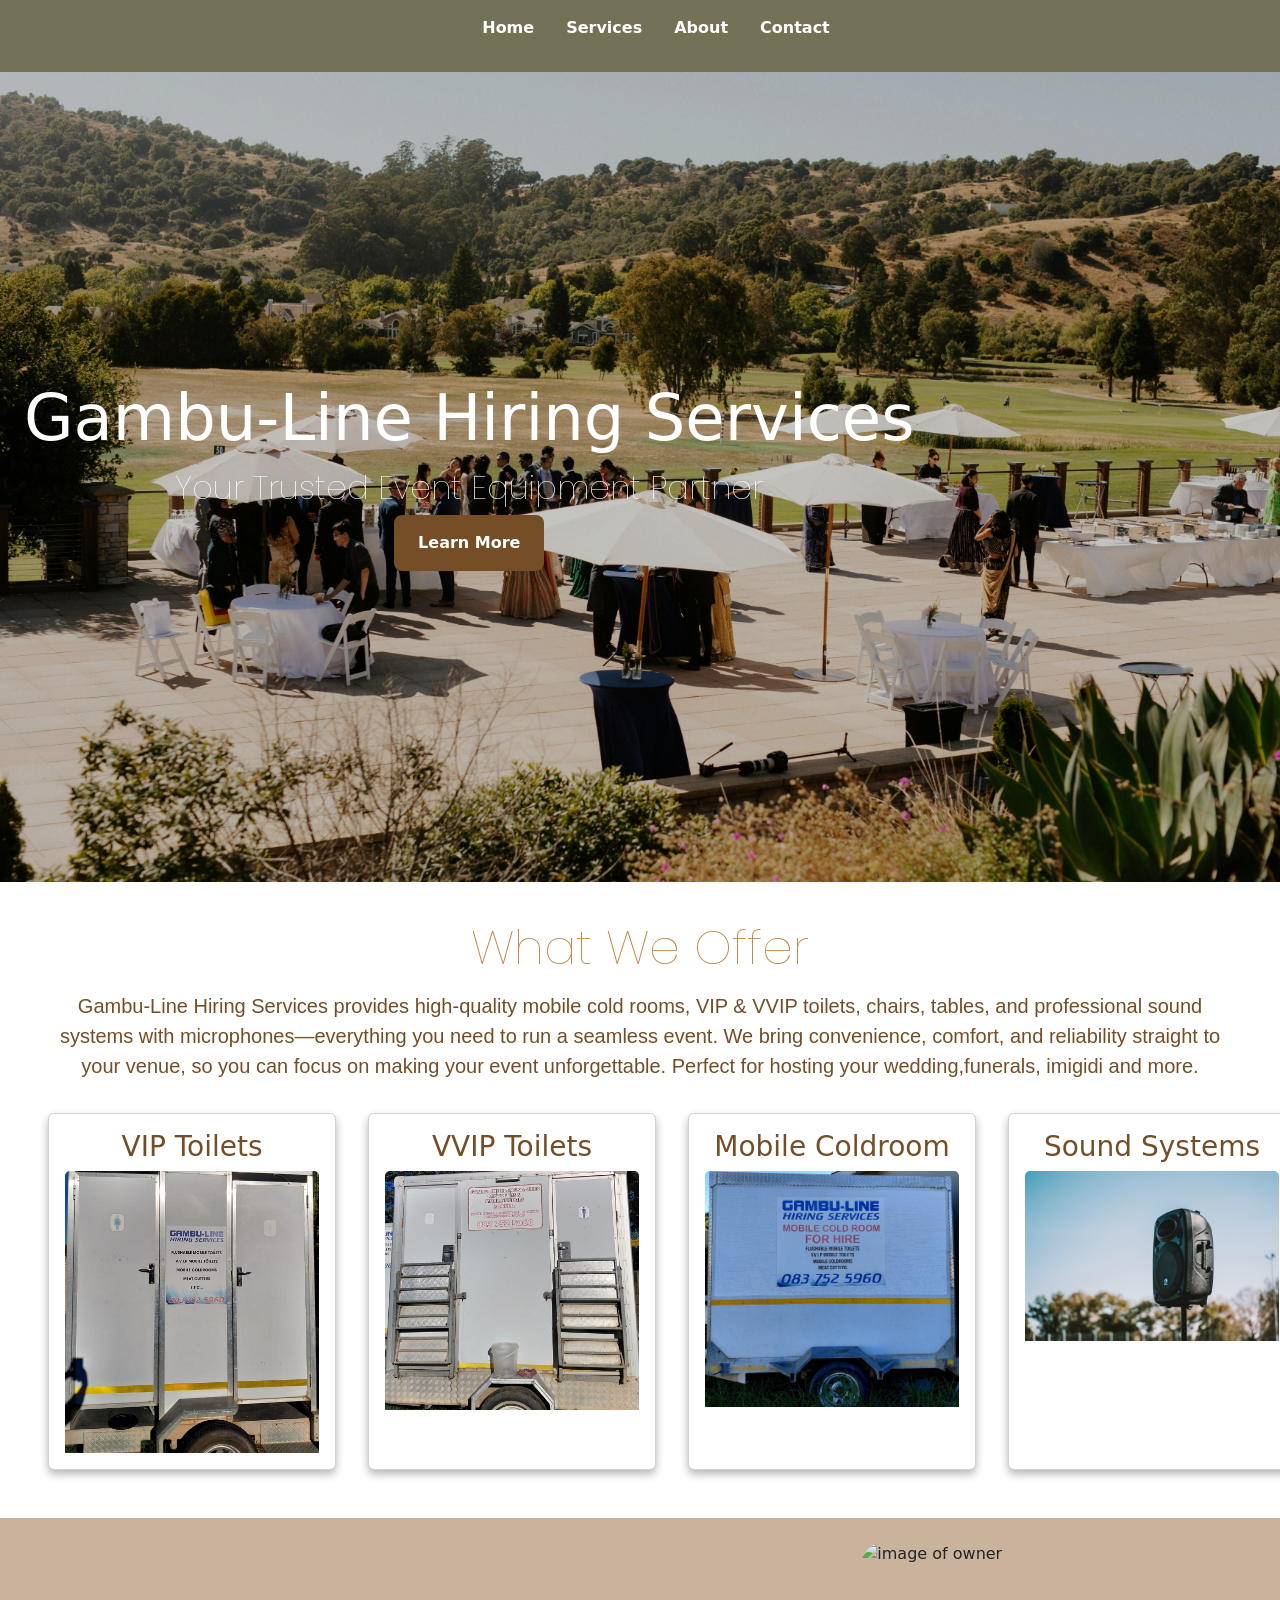
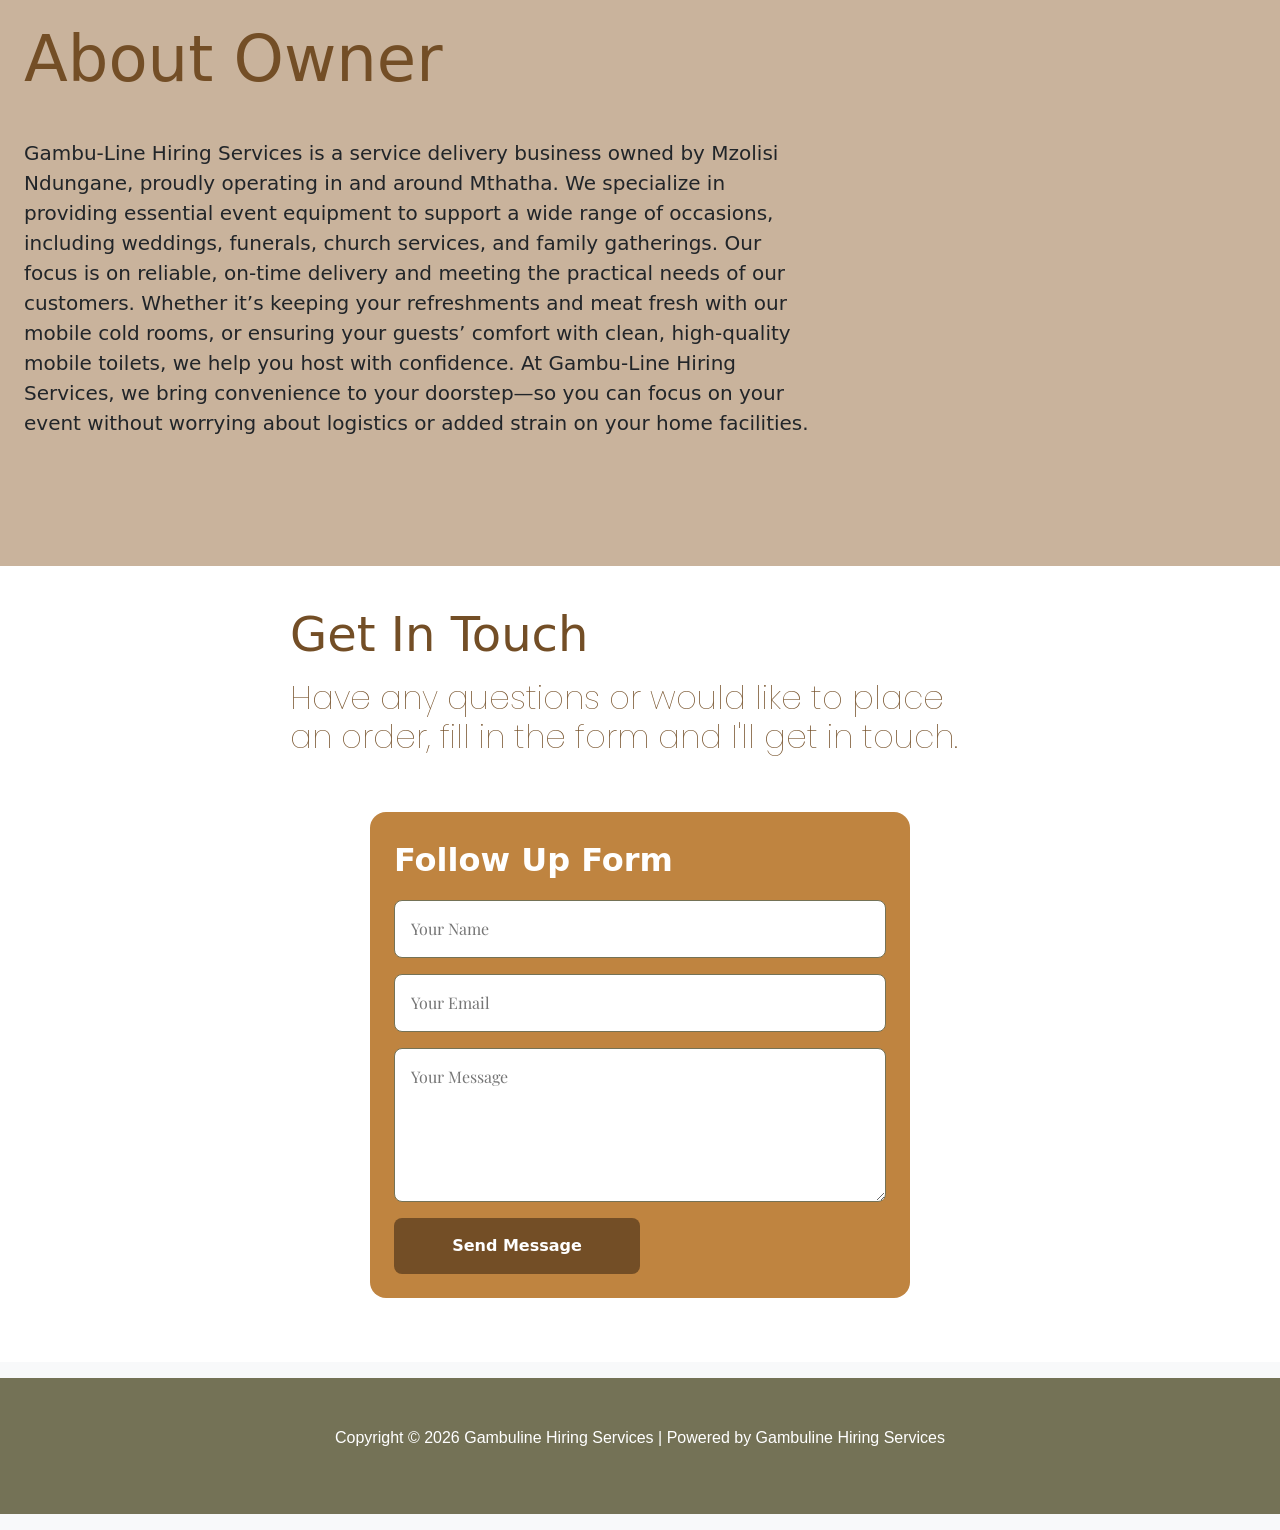
==== commit 3f6266c7: "update read me and added responsiveness" ====
--- a/index.html
+++ b/index.html
@@ -21,6 +21,7 @@
     <script src="js/script.js" defer></script>
 </head>
 <body>
+<!-- Header -->
 <main-header
 homeLink="#home"
 aboutLink="#about"
@@ -28,7 +29,8 @@
 contactLink="#contact"
 >
 </main-header>
-<!-- Home Section -->
+<!-- Hero Section -->
+
 <div class="home-container" id="home">
 
     <div class="home-text">
@@ -40,11 +42,9 @@
 </div>
 
 <!-- Services Section -->
-
-
     <section id="services" class="service-container">
         <div class="home-text">
-            <div class="mx-auto" style="width: 700px;">
+            <div class="mx-auto">
                 <h1>What We Offer</h1>
                 <p> Gambu-Line Hiring Services provides high-quality mobile cold rooms, VIP & VVIP toilets, chairs, tables, and professional sound systems with microphones—everything you need to run a seamless event. We bring convenience, comfort, and reliability straight to your venue, so you can focus on making your event unforgettable.
                     Perfect for hosting your wedding,funerals, imigidi and more.
@@ -84,6 +84,7 @@
                             <p>Our sound systems are designed to deliver crystal-clear audio for your events, ensuring that every moment is captured and enjoyed.</p>
                         </div>
                     </div>
+
                 </div>
 
         </section>
@@ -101,6 +102,7 @@
         <img class="about-img" src="img/img2.jpeg" width="400" height="600" alt="image of owner">
 
 </section>
+
 <!-- Contact Section -->
 <div class="contact-section" id="contact">
     <div class="contact-content">
@@ -121,7 +123,7 @@
 
 
 </div>
-
+<!-- Footer -->
 <footer class="footer mt-auto py-3 bg-light">
     <div class="footer-container">
             <div class="footer-content">
--- a/css/style.css
+++ b/css/style.css
@@ -105,14 +105,15 @@
     text-align: center;
     justify-content: space-between;
     padding: var(--padding-lg);
-    min-height: 80vh;
+    min-height: 90vh;
     gap: var(--gap-lg);
     background-color: var(--primary-colour);
 }
 
 
 .home-text {
-    flex: 1;
+
+    max-width: 100%;
 }
 .home-text h4 {
 font-size: var(--font-size-xl);
@@ -170,49 +171,53 @@
 
 .home-img img {
     max-width: 100%;
+    height: 100%;
     border-radius: var(--radius-md);
-    animation:  fadeInDown 1.6s ease-in; /* Image fade animation */
-}
-
-
-/*SERVICE SECTION*/
-.service-container h1{
-    text-align: center;
-    font-weight: lighter;
-    font-family: Poppins, sans-serif;
-    color: var(--secondary-color);
-    font-size: var(--font-size-2xl);
-
-}
-.service-container{
-    background-color: var(--primary-colour);
-    padding: var(--padding-lg);
-    flex-direction: column;
-    justify-items: center;
-    text-align: center; /* Center the inline-flex cards */
-    margin: var(--margin-lg);
 }
 .home-text p {
     margin-bottom: var(--margin-lg);
     font-family: Poppins, sans-serif;
     font-size: var(--font-size-lg);
     color: var(--color-3);
-
-}
+    max-width: 100%;
+
+}
+
+
+
+/*SERVICE SECTION*/
+.service-container h1{
+    text-align: center;
+    font-weight: lighter;
+    font-family: Poppins, sans-serif;
+    color: var(--secondary-color);
+    font-size: var(--font-size-2xl);
+
+}
+.service-container{
+    background-color: var(--primary-colour);
+    padding: var(--padding-md);
+    flex-direction: column;
+    justify-items: center;
+    justify-content: center;
+    text-align: center; /* Center the inline-flex cards */
+    margin: var(--margin-lg);
+}
+
 
 .card-container {
-    display: flex; /* Allow cards to sit next to each other */
-    justify-items: center;
-    padding: var(--padding-lg); /* Internal padding */
-    border-radius: var(--radius-md); /* Rounded corners */
-    margin: var(--margin-lg); /* Space between cards */
-    /*vertical-align: top;  Align cards at the top if they have different heights */
+    display:grid;
+    grid-template-columns: repeat(auto-fit, minmax(230px, 1fr));
+    gap: 5rem;
+    width :100%;
+    max-width: 100%;
 }
 .card{
     display: flex;
     flex-direction: column;
     align-items: center;
     text-align: center;
+    width:100%;
     padding: var(--padding-md);
     border-radius: var(--radius-md);
     background-color: var(--color-2);
@@ -260,120 +265,6 @@
     background-color: var(--color-1);
 }
 
-/*Service Page*/
-.services-landing-page {
-    background-size: cover;
-    background-position: center;
-    width: 100%;
-    min-height: 100vh;
-    display: flex;
-    justify-content: center;
-    align-items: center;
-    text-align: center;
-    padding: var(--padding-lg);
-}
-
-.services-landing-content {
-    color: var(--secondary-color);
-    max-width: 800px;
-}
-
-.services-landing-content h2 {
-    font-size: var(--font-size-2xl);
-    margin-bottom: var(--margin-md);
-    color: var(--primary-colour);
-}
-
-.services-landing-content p {
-    font-size: var(--font-size-lg);
-    font-family: Poppins, sans-serif;
-    margin-bottom: var(--margin-md);
-}
-
-.cta-button {
-    display: inline-block;
-    padding: var(--padding-md) var(--padding-lg);
-}
-
-
-.services-page {
-    background: var(--primary-colour);
-    filter: brightness(70%);
-    padding: var(--padding-lg);
-    width: 100%;
-}
-
-.service-page-content {
-    display: flex;
-    flex-wrap: nowrap;
-    justify-content: flex-start;
-    align-items: stretch;
-    gap: var(--gap-md);
-    overflow-x: auto;
-    padding: var(--padding-md) 0;
-    scrollbar-width: thin;
-    scrollbar-color: var(--secondary-color) transparent;
-}
-
-.service-page-content::-webkit-scrollbar {
-    height: 8px;
-}
-
-.service-page-content::-webkit-scrollbar-thumb {
-    background-color: var(--secondary-color);
-    border-radius: var(--radius-sm);
-}
-
-.card-container-2{
-    display: flex;
-    flex-direction: column;
-    flex: 0 0 auto;
-    padding: var(--padding-md);
-    border-radius: var(--radius-md);
-    background-color: var(--color-2);
-    box-shadow: 0 4px 8px rgba(0, 0, 0, 0.3);
-    margin: var(--margin-sm);
-    width: 450px;
-    max-width: 80vw;
-}
-.card-container-2:hover{
-    transform: translateY(-5px);
-}
-
-.card-container-2 ul{
-    justify-content: center;
-    color: var(--primary-colour);
-    font-size:var(--font-size-lg);
-    padding-left: var(--padding-md);
-}
-.card-container-2 h2 {
-    text-align: center;
-    color: var(--secondary-color);
-    font-size: var(--font-size-xl);
-    margin-bottom: var(--margin-md);
-}
-
-.card-container-2 .card-img img {
-    border-radius: var(--radius-md);
-    object-fit: cover;
-    width: 100%;
-    margin-bottom: var(--margin-md);
-}
-
-.services-page h1{
-    font-size: var(--font-size-2xl);
-    text-align: center;
-    font-family: Poppins, sans-serif;
-    color: var(--secondary-color);
-    font-weight: normal;
-}
-.services-page-img{
-    object-fit:cover;
-    width: 100%;
-    display: block;
-    height: 100%;
-    filter: brightness(70%);
-}
 
 /*About section*/
 .about-container{
@@ -537,8 +428,22 @@
         color: var(--primary-colour);
     }
 
-
-    .home-container, 
+    h1{
+        font-size: var(--font-size-xl);
+    }
+    .home-img{
+        width: 100%;
+        max-width: 400px;
+        margin: 0 auto;
+    }
+    /*service section*/
+    .service-container{
+        flex-direction: column;
+        text-align: center;
+    }
+
+
+    .home-container,
     .about-container,
     .service-container,
     .contact-section {
@@ -546,20 +451,18 @@
         text-align: center;
     }
 
-    .home-text, .about-content, .contact-content, .service-page-content {
-        flex: none;
+    .home-text, .about-content, .contact-content,.service-container{
         width: 100%;
         height: 100%;
-        font-size: var(--font-size-base);
-    }
-    .home-text{
-        text-align: left;
-    }
-
-    .home-img, .about-img {
-        width: 100%;
+
+    }
+
+
+    .about-img {
+        width: 50%;
         max-width: 400px;
         margin: 0 auto;
+
     }
 
     .about-container h1, .contact-content h3, .contact-content h2 {
@@ -579,42 +482,7 @@
 
 
 
-    .service-page-content {
-        flex-direction: column;
-        align-items: center;
-        overflow-x: hidden; /* Disable horizontal scroll for column layout */
-    }
-
-    .service-container .card-container {
-        width: 100%; /* Ensure cards take full width on small screens */
-        max-width: 100%; /* Allow cards to take full width */
-        margin: var(--margin-sm) 0; /* Adjust margin for stacked cards */
-    }
-
-    .card-container-2 {
-        width: 100%;
-        max-width: 100%; /* Ensure cards take full width on small screens */
-    }
-
-    .card-container-2 ul {
-        padding-left: var(--padding-lg); /* Adjust padding for list items */
-    }
-
-    .card-container-2 h2 {
-        font-size: var(--font-size-xl); /* Adjust heading size for smaller screens */
-    }
-
-    .card-container-2 .card-img img {
-        width: 100%; /* Ensure images fill the card width */
-    }
-
-    .card-container-2 .card-img {
-        height: 250px; /* Set a fixed height for the image container */
-    }
-
-    .card-container-2 .card-content-2 {
-        padding: var(--padding-sm); /* Adjust padding for card content */
-    }
+
 }
 
 @media (max-width: 480px){
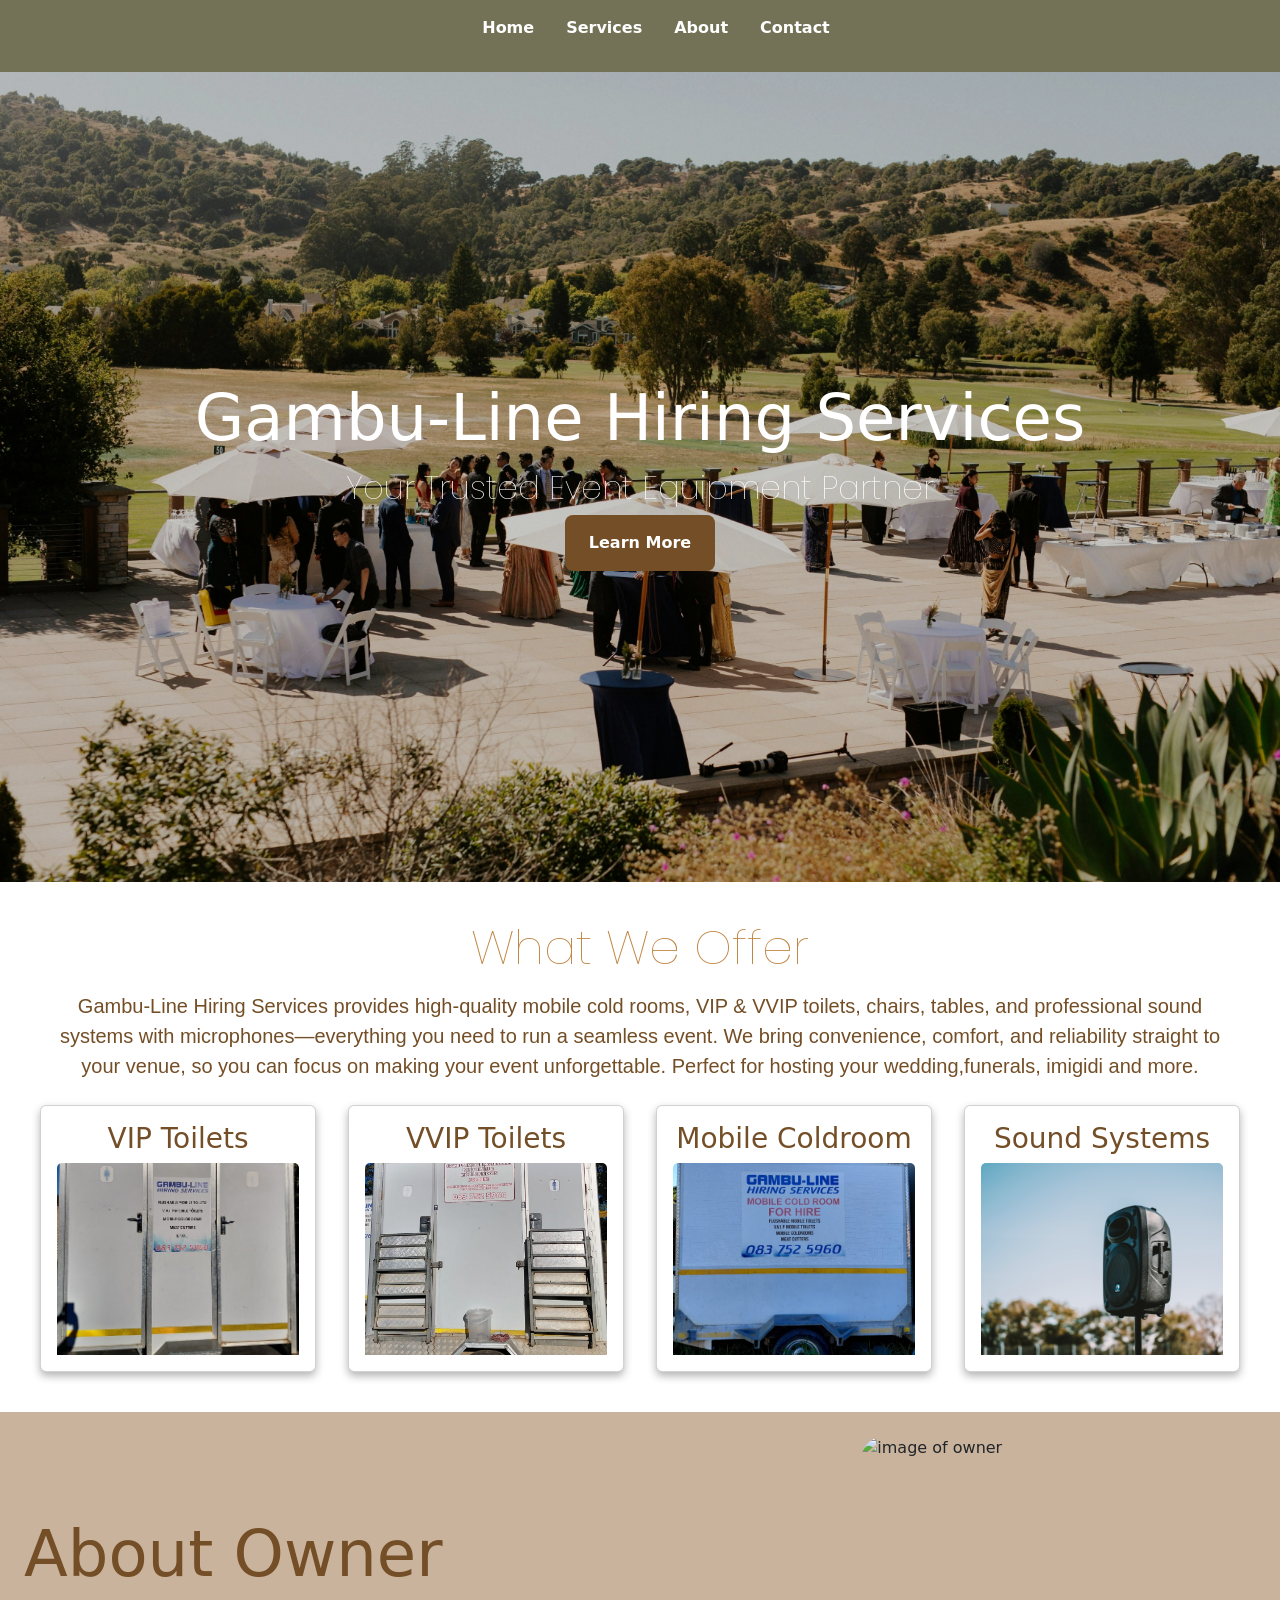
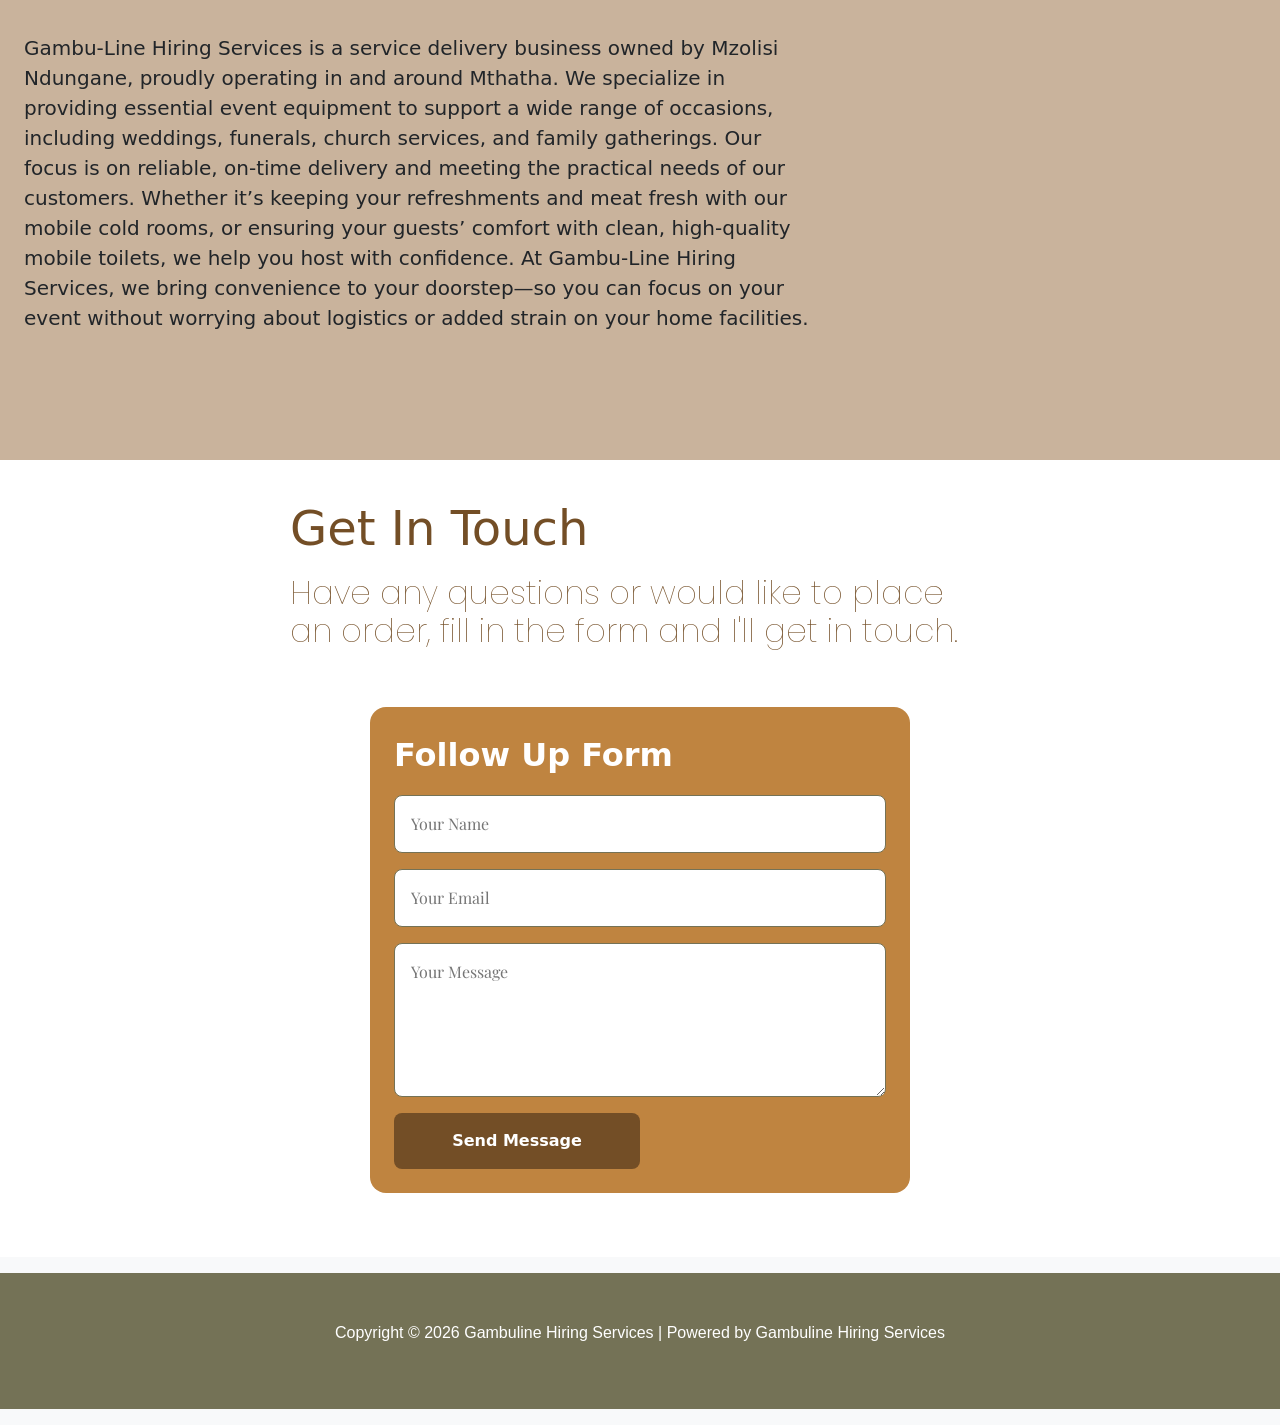
==== commit fae2d8f0: "added responsiveness for img cards" ====
--- a/index.html
+++ b/index.html
@@ -44,16 +44,15 @@
 <!-- Services Section -->
     <section id="services" class="service-container">
         <div class="home-text">
-            <div class="mx-auto">
+
                 <h1>What We Offer</h1>
                 <p> Gambu-Line Hiring Services provides high-quality mobile cold rooms, VIP & VVIP toilets, chairs, tables, and professional sound systems with microphones—everything you need to run a seamless event. We bring convenience, comfort, and reliability straight to your venue, so you can focus on making your event unforgettable.
                     Perfect for hosting your wedding,funerals, imigidi and more.
                 </p>
-            </div>
-            </div>
+        </div>
 
                 <div class="card-container">
-                    <div class="card" style="width: 18rem;">
+                    <div class="card">
                         <h3 class="card-text">VIP Toilets</h3>
                         <img src="img/img5.jpeg" class="card-img-top" alt="...">
                         <div class="card-description">
@@ -62,7 +61,7 @@
                     </div>
 
 
-                    <div class="card" style="width: 18rem;">
+                    <div class="card">
                         <h3 class="card-text">VVIP Toilets</h3>
                         <img src="img/img8.jpeg" class="card-img-top" alt="...">
                         <div class="card-description">
@@ -70,14 +69,14 @@
                         </div>
                     </div>
 
-                    <div class="card" style="width: 18rem;">
+                    <div class="card">
                         <h3 class="card-text">Mobile Coldroom</h3>
                          <img src="img/img3.jpeg" class="card-img-top" alt="...">
                         <div class="card-description">
                             <p>Our mobile cold rooms are designed to keep your food and beverages at the perfect temperature, ensuring they stay fresh and appetizing throughout your event.</p>
                         </div>
                     </div>
-                    <div class="card" style="width: 18rem;">
+                    <div class="card">
                         <h3 class="card-text">Sound Systems</h3>
                           <img src="img/img7.jpg" class="card-img-top" alt="...">
                         <div class="card-description">
--- a/css/style.css
+++ b/css/style.css
@@ -103,7 +103,7 @@
     display: flex;
     align-items: center;
     text-align: center;
-    justify-content: space-between;
+    justify-content: center;
     padding: var(--padding-lg);
     min-height: 90vh;
     gap: var(--gap-lg);
@@ -131,6 +131,7 @@
     line-height: 1.1;
     font-weight: lighter;
     animation: fadeInDown 1.2s ease-in; /* Heading animation */
+    text-align: center;
 }
 
 
@@ -179,7 +180,7 @@
     font-family: Poppins, sans-serif;
     font-size: var(--font-size-lg);
     color: var(--color-3);
-    max-width: 100%;
+    max-width: 1200px;
 
 }
 
@@ -197,32 +198,39 @@
 .service-container{
     background-color: var(--primary-colour);
     padding: var(--padding-md);
-    flex-direction: column;
-    justify-items: center;
-    justify-content: center;
-    text-align: center; /* Center the inline-flex cards */
-    margin: var(--margin-lg);
-}
-
-
-.card-container {
-    display:grid;
-    grid-template-columns: repeat(auto-fit, minmax(230px, 1fr));
-    gap: 5rem;
-    width :100%;
-    max-width: 100%;
-}
-.card{
     display: flex;
     flex-direction: column;
     align-items: center;
     text-align: center;
-    width:100%;
+    margin: var(--margin-lg);
+}
+
+
+.card-container {
+    display: grid;
+    grid-template-columns: repeat(auto-fit, minmax(min(100%, 15rem), 1fr));
+    gap: clamp(1rem, 3vw, 2rem);
+    width: 100%;
+    max-width: 1200px;
+    margin-inline: auto;
+}
+.card{
+    display: flex;
+    flex-direction: column;
+    align-items: center;
+    text-align: center;
+    width: 100%;
+    min-width: 0;
     padding: var(--padding-md);
     border-radius: var(--radius-md);
     background-color: var(--color-2);
     box-shadow: 0 4px 8px rgba(0, 0, 0, 0.3);
-    margin: var(--margin-sm);
+    margin: 0;
+}
+.card-img-top {
+    width: 100%;
+    height: 12rem;
+    object-fit: cover;
 }
 .card-description{
     display: none;
@@ -260,7 +268,9 @@
     text-decoration: none;
     border-radius: var(--radius-sm);
     font-weight: bold;
-}
+
+}
+
 .primary-button:hover{
     background-color: var(--color-1);
 }
@@ -436,25 +446,33 @@
         max-width: 400px;
         margin: 0 auto;
     }
-    /*service section*/
-    .service-container{
-        flex-direction: column;
-        text-align: center;
-    }
+
 
 
     .home-container,
     .about-container,
-    .service-container,
     .contact-section {
         flex-direction: column;
         text-align: center;
     }
 
-    .home-text, .about-content, .contact-content,.service-container{
+    .home-text, .about-content, .contact-content{
         width: 100%;
         height: 100%;
 
+    }
+
+    .service-container {
+        width: auto;
+        margin: var(--margin-md) 0;
+    }
+
+    .card-description {
+        display: block;
+    }
+
+    .card:hover .card-img-top {
+        display: block;
     }
 
 
@@ -491,5 +509,10 @@
         gap: var(--gap-sm);
         display:none;
     }
-
-}
+    .home-text, .about-content, .contact-content{
+        width: 100%;
+        height: 100%;
+
+    }
+
+}
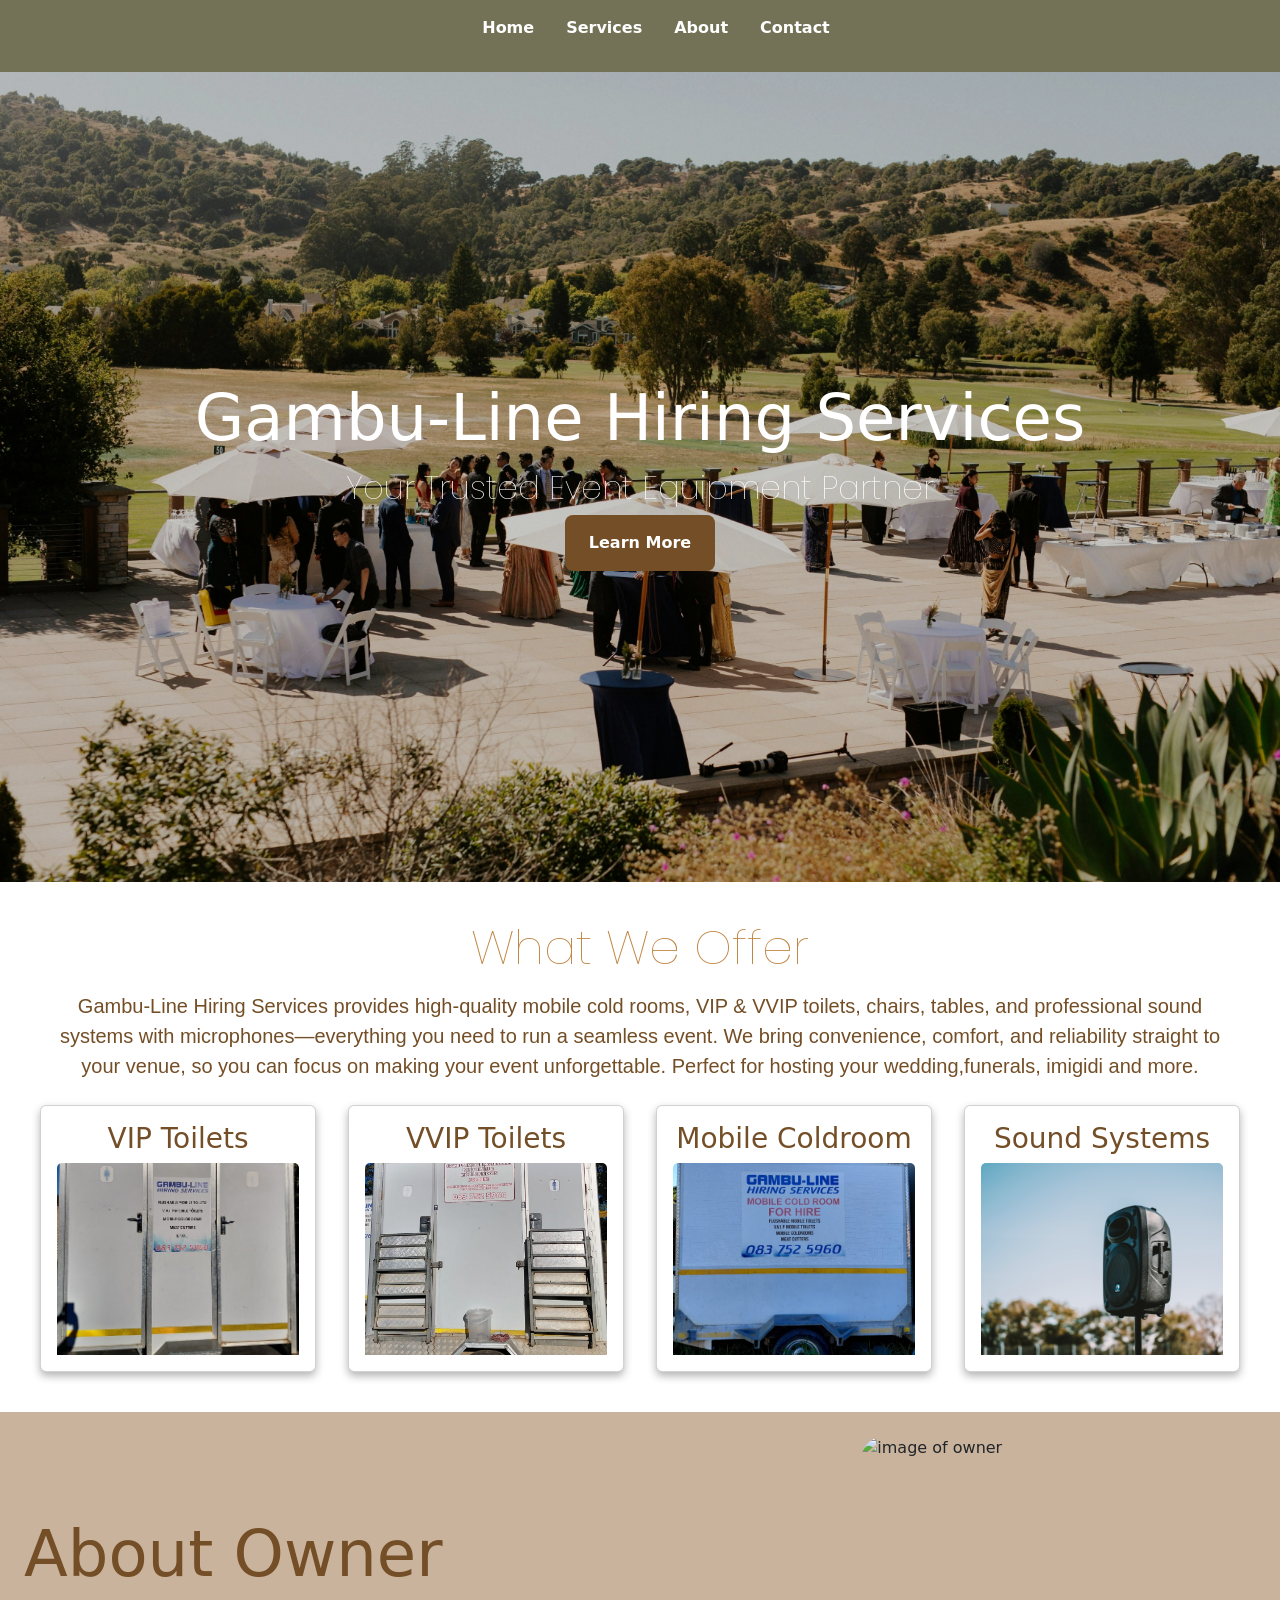
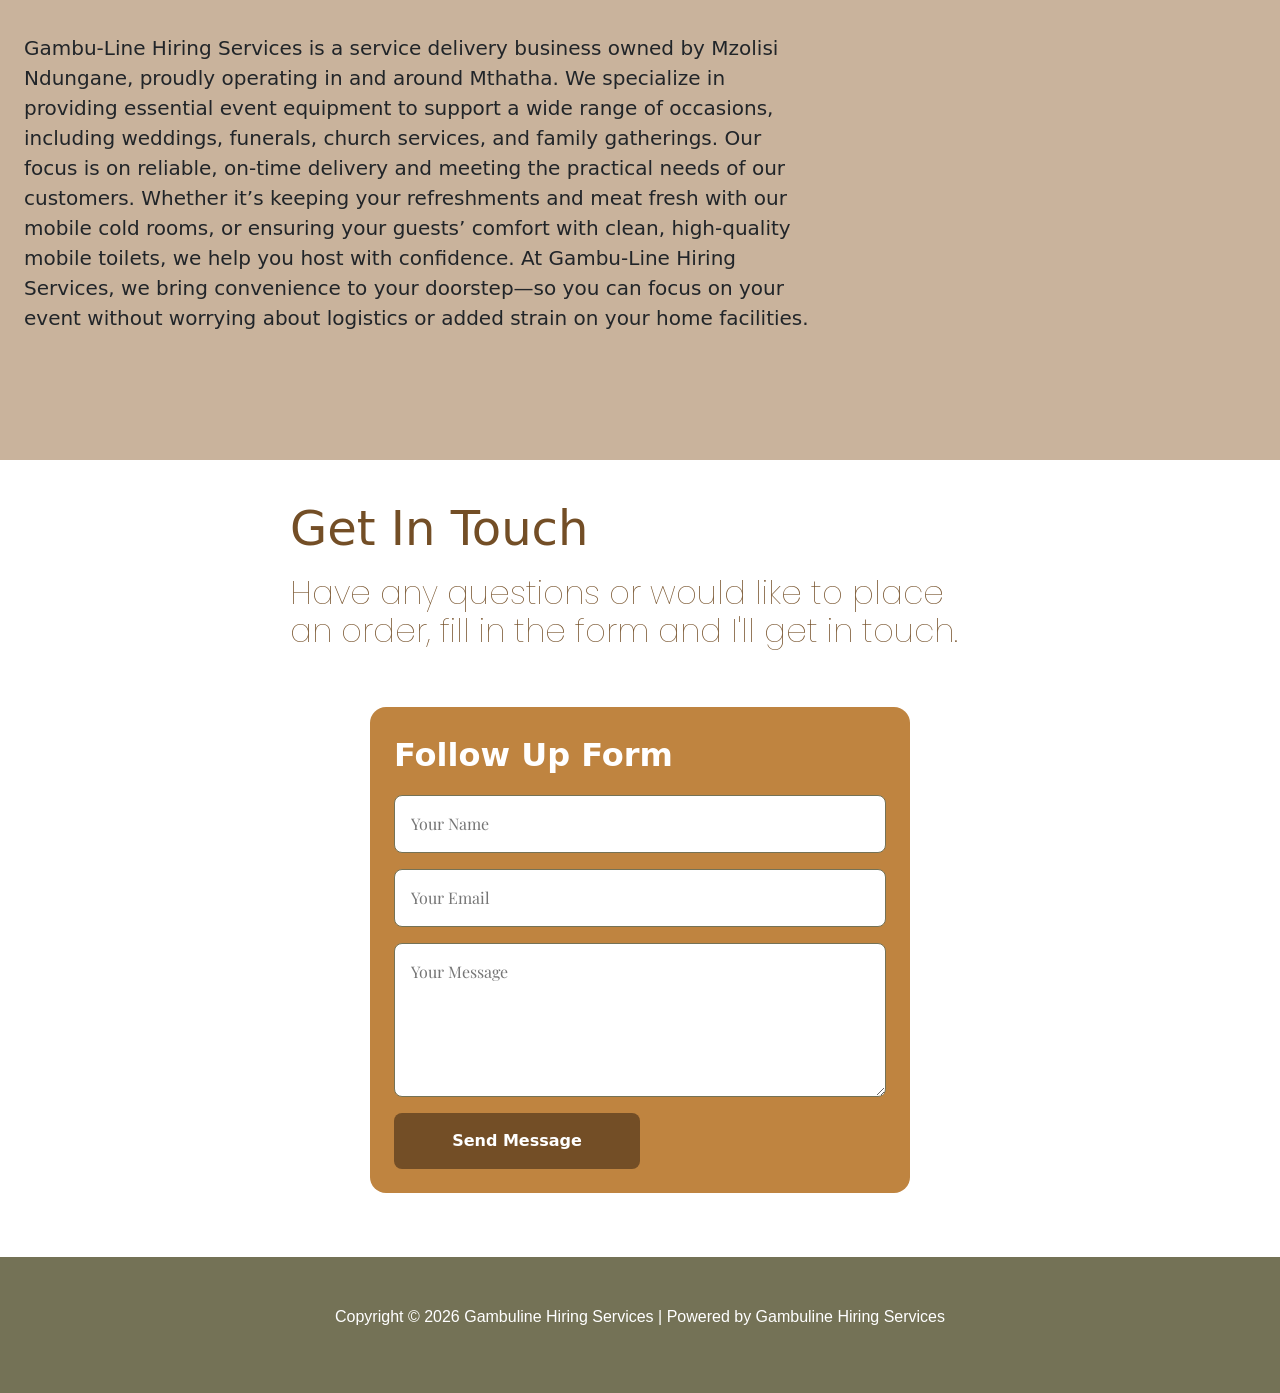
==== commit cd225150: "form button update and footer updated" ====
--- a/index.html
+++ b/index.html
@@ -123,14 +123,14 @@
 
 </div>
 <!-- Footer -->
-<footer class="footer mt-auto py-3 bg-light">
+
     <div class="footer-container">
             <div class="footer-content">
                 <p>Copyright © 2026 Gambuline Hiring Services | Powered by Gambuline Hiring Services</p>
             </div>
     </div>
 
-</footer>
+
 
 </body>
 </html>
--- a/css/style.css
+++ b/css/style.css
@@ -272,7 +272,7 @@
 }
 
 .primary-button:hover{
-    background-color: var(--color-1);
+    background-color: hsl(31,60%,20%);
 }
 
 
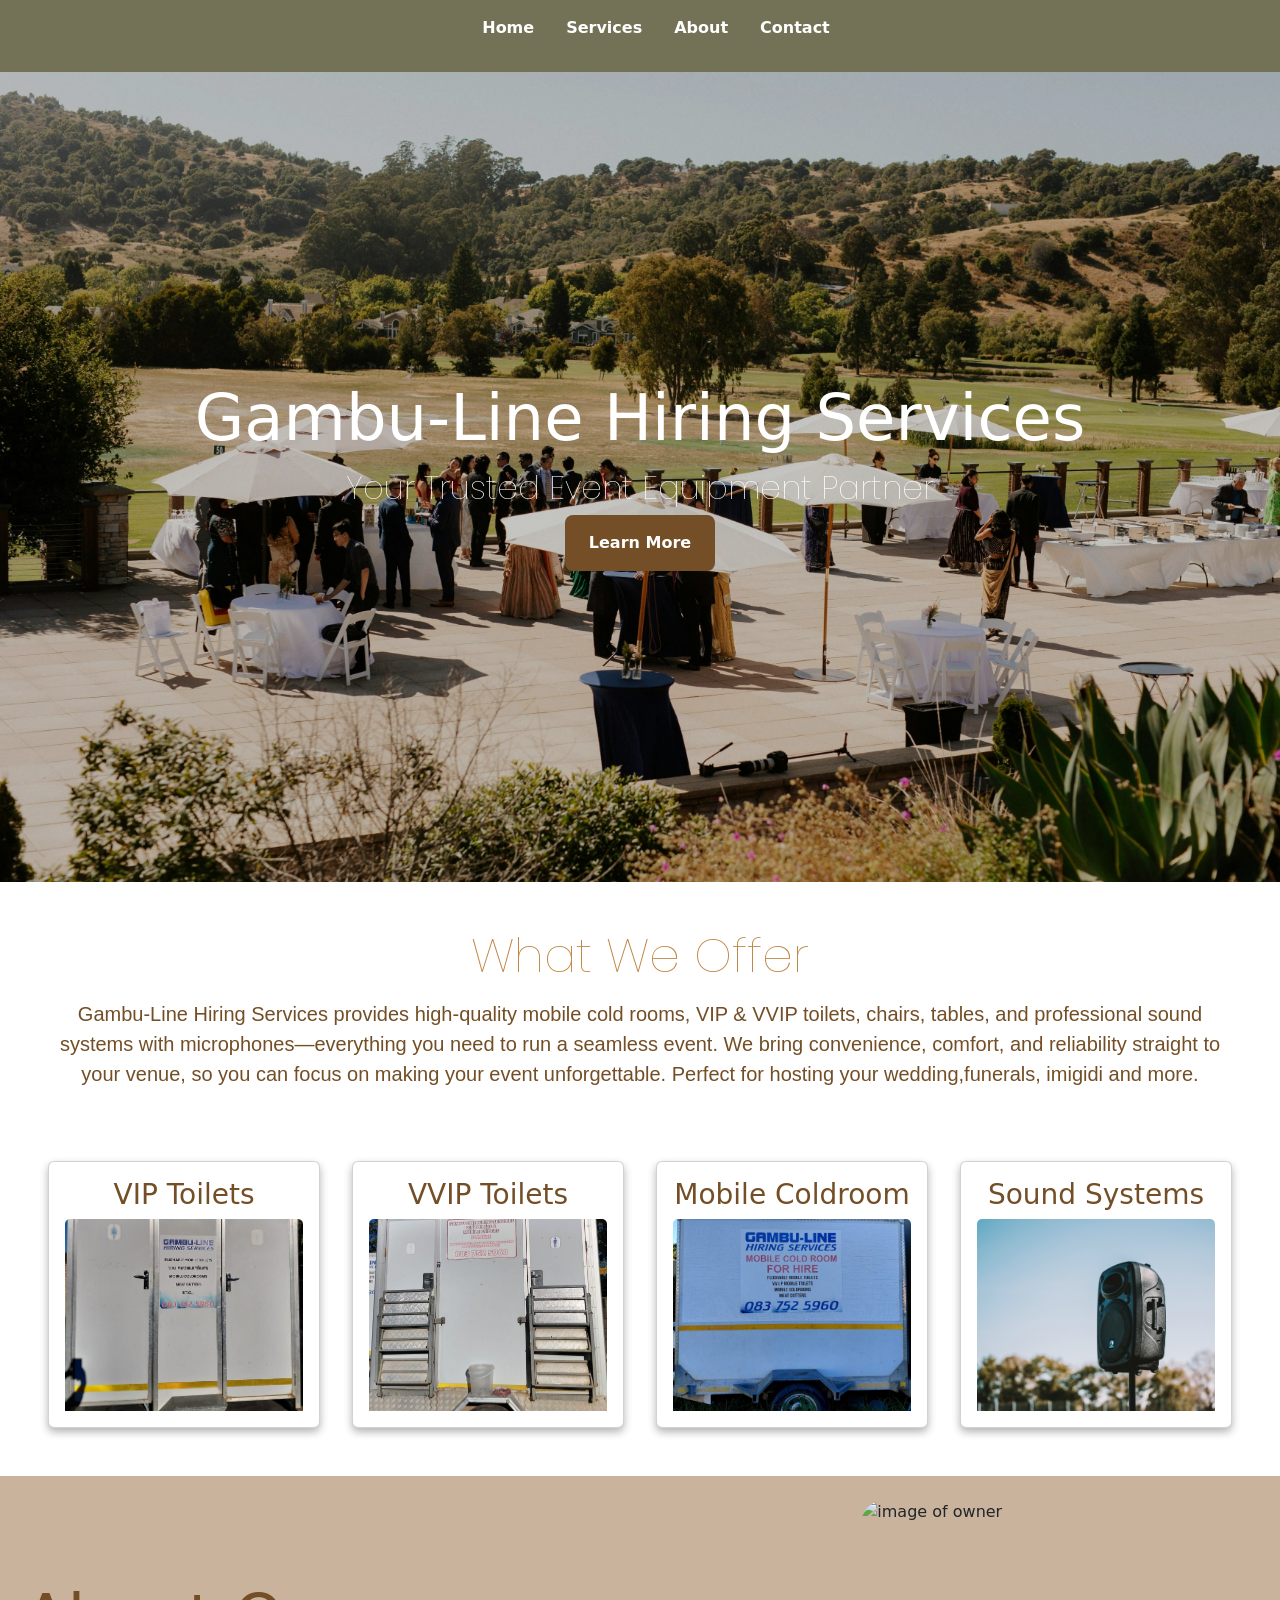
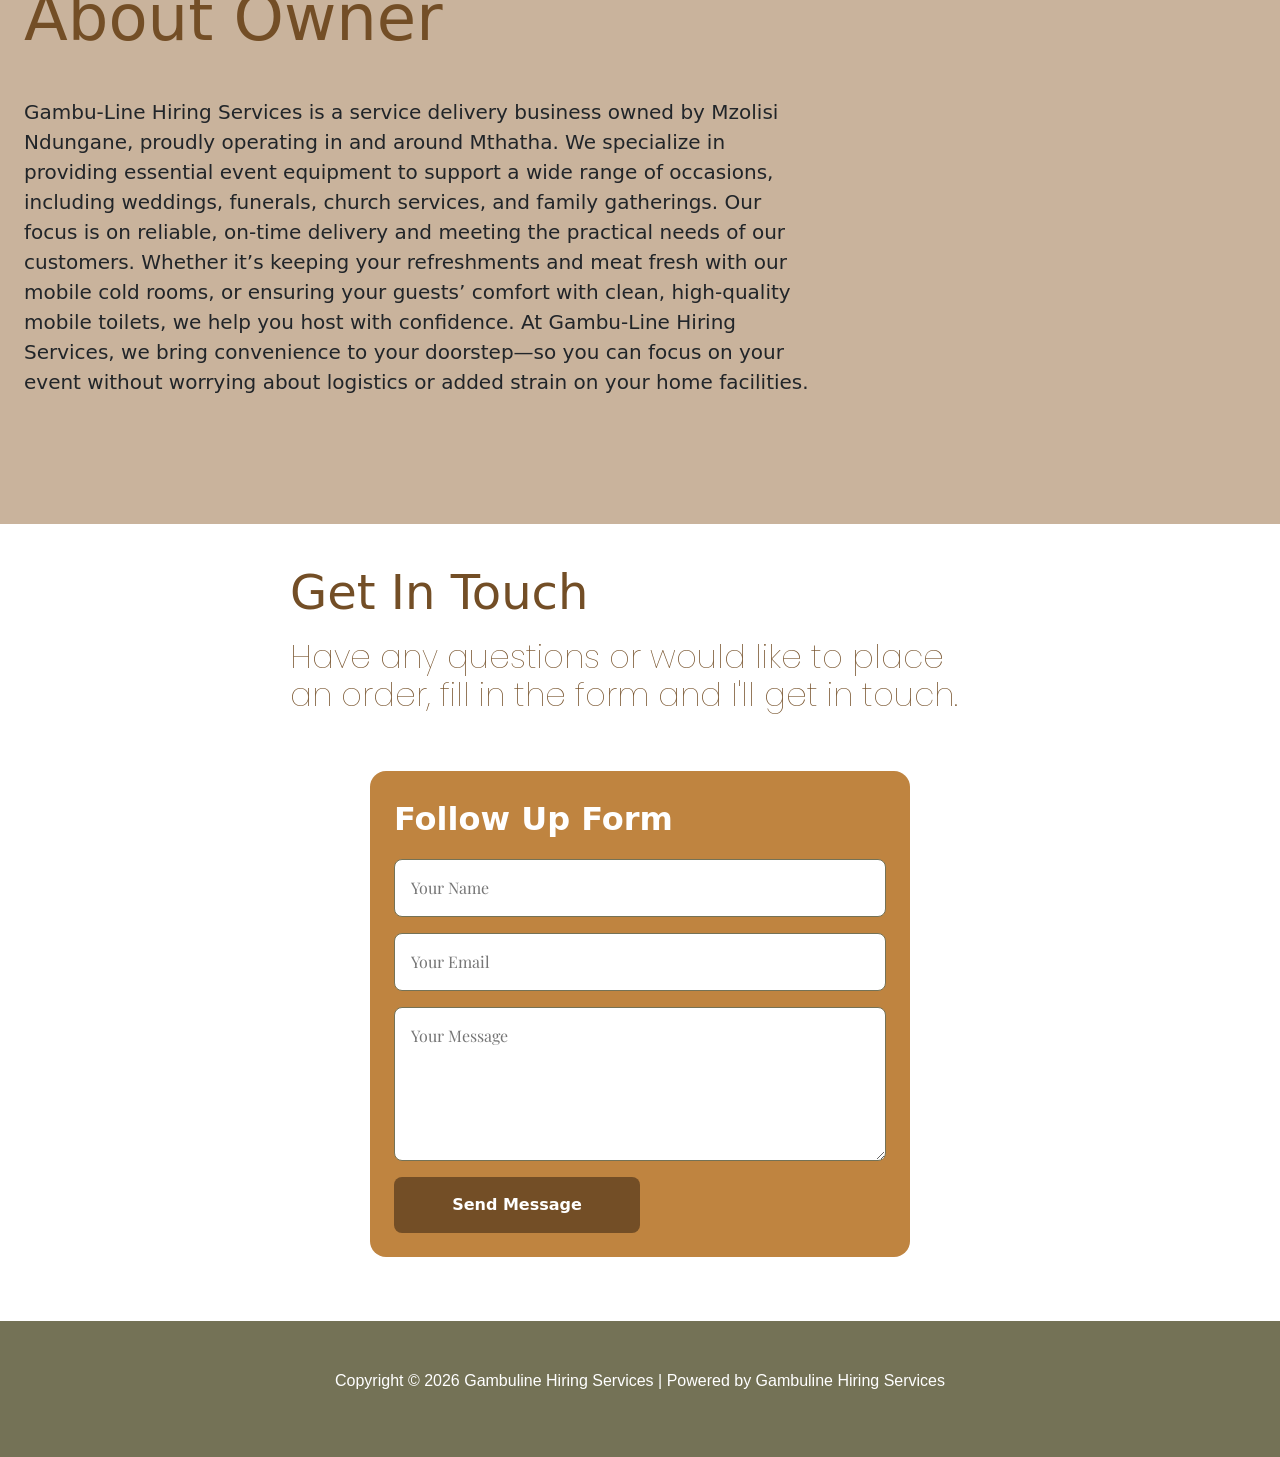
==== commit e6ba2e02: "css update" ====
--- a/index.html
+++ b/index.html
@@ -2,6 +2,7 @@
 <html lang="en">
 <head>
     <meta charset="UTF-8">
+    <meta name="viewport" content="width=device-width, initial-scale=1">
     <title>Gambu-Line Hiring Services</title>
     <link rel="stylesheet" href="css/style.css">
 
--- a/css/style.css
+++ b/css/style.css
@@ -197,8 +197,9 @@
 }
 .service-container{
     background-color: var(--primary-colour);
-    padding: var(--padding-md);
-    display: flex;
+    padding: var(--padding-lg);
+    display: flex;
+    gap: var(--gap-lg);
     flex-direction: column;
     align-items: center;
     text-align: center;
@@ -278,7 +279,8 @@
 
 /*About section*/
 .about-container{
-    display: inline-flex;
+    display: flex;
+    width: 100%;
     flex-direction: row;
     padding: var(--padding-lg);
     align-items: center;
@@ -330,7 +332,8 @@
 
 .contact-content {
     text-align: left;
-    width: 700px;
+    width: 100%;
+    max-width: 700px;
     flex-direction: column;
     /*flex:1;*/
     justify-items: center;
@@ -428,13 +431,20 @@
         --font-size-base: 1rem;
     }
     nav ul {
-        display:none;
-        flex-wrap: wrap;
+        display: none;
+        flex-direction: column;
+        align-items: center;
         gap: var(--gap-sm);
-    }
+        padding: var(--padding-md) 0 0;
+    }
+
+    nav ul.show {
+        display: flex;
+    }
+
     .menu-toggle{
         display: block;
-        justify-content: right;
+        margin-left: auto;
         color: var(--primary-colour);
     }
 
@@ -456,10 +466,15 @@
         text-align: center;
     }
 
-    .home-text, .about-content, .contact-content{
+    .home-container {
+        min-height: 70vh;
+        padding: var(--padding-lg) var(--padding-md);
+    }
+
+    .home-text,
+    .about-content,
+    .contact-content {
         width: 100%;
-        height: 100%;
-
     }
 
     .service-container {
@@ -480,7 +495,6 @@
         width: 50%;
         max-width: 400px;
         margin: 0 auto;
-
     }
 
     .about-container h1, .contact-content h3, .contact-content h2 {
@@ -488,7 +502,7 @@
     }
 
     .contact-form form {
-        width: 100%;
+        width: 60vh;
         max-width: 100%;
     }
 
@@ -504,15 +518,34 @@
 }
 
 @media (max-width: 480px){
-    .nav ul {
-        flex-direction: column;
-        gap: var(--gap-sm);
-        display:none;
-    }
-    .home-text, .about-content, .contact-content{
-        width: 100%;
-        height: 100%;
-
-    }
-
-}
+    .home-container,
+    .about-container,
+    .contact-section {
+        padding: var(--padding-md);
+    }
+
+    .service-container {
+        padding: var(--padding-md);
+    }
+
+    .service-container h1{
+        font-size: var(--font-size-xl);
+    }
+
+    .card-container {
+        grid-template-columns: 1fr;
+    }
+
+    .contact-form form {
+        padding: var(--padding-md);
+    }
+
+    .contact-form label {
+        font-size: var(--font-size-lg);
+    }
+
+    .copyright {
+        text-align: center;
+    }
+
+}
